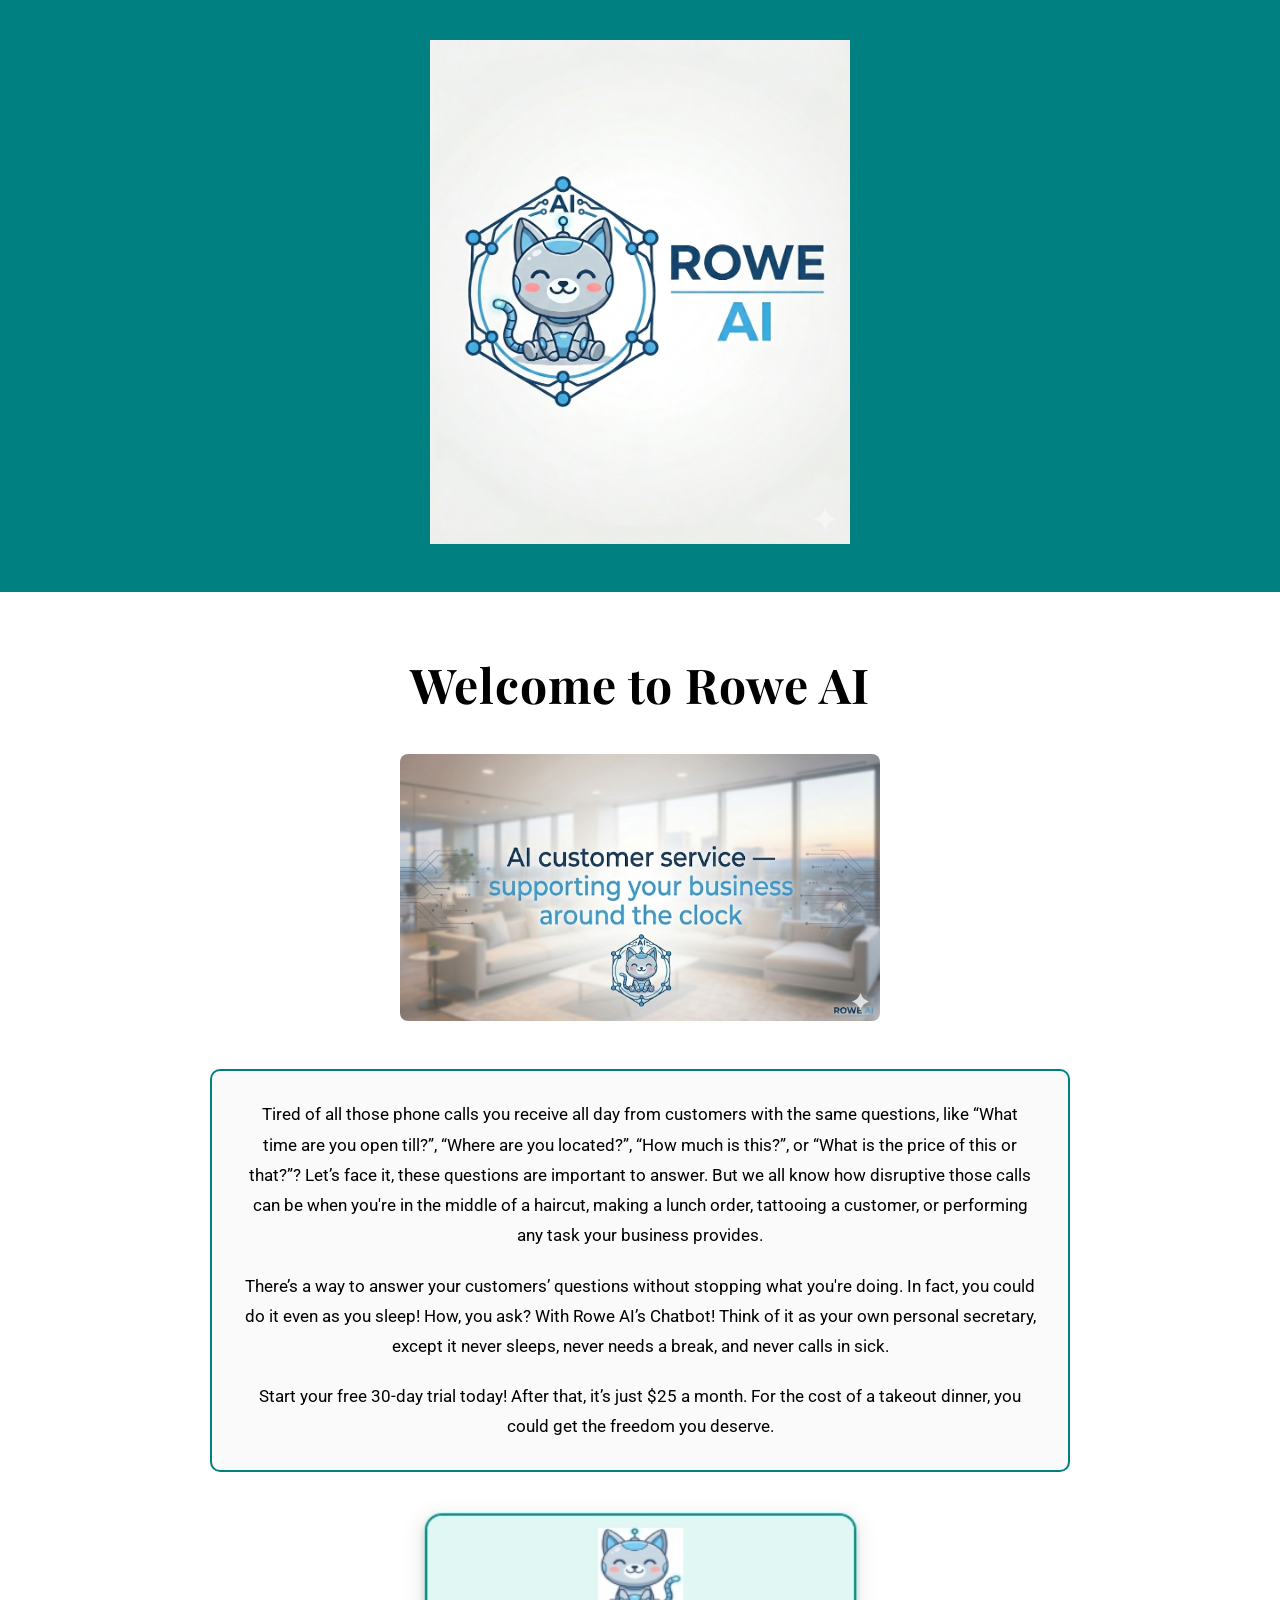
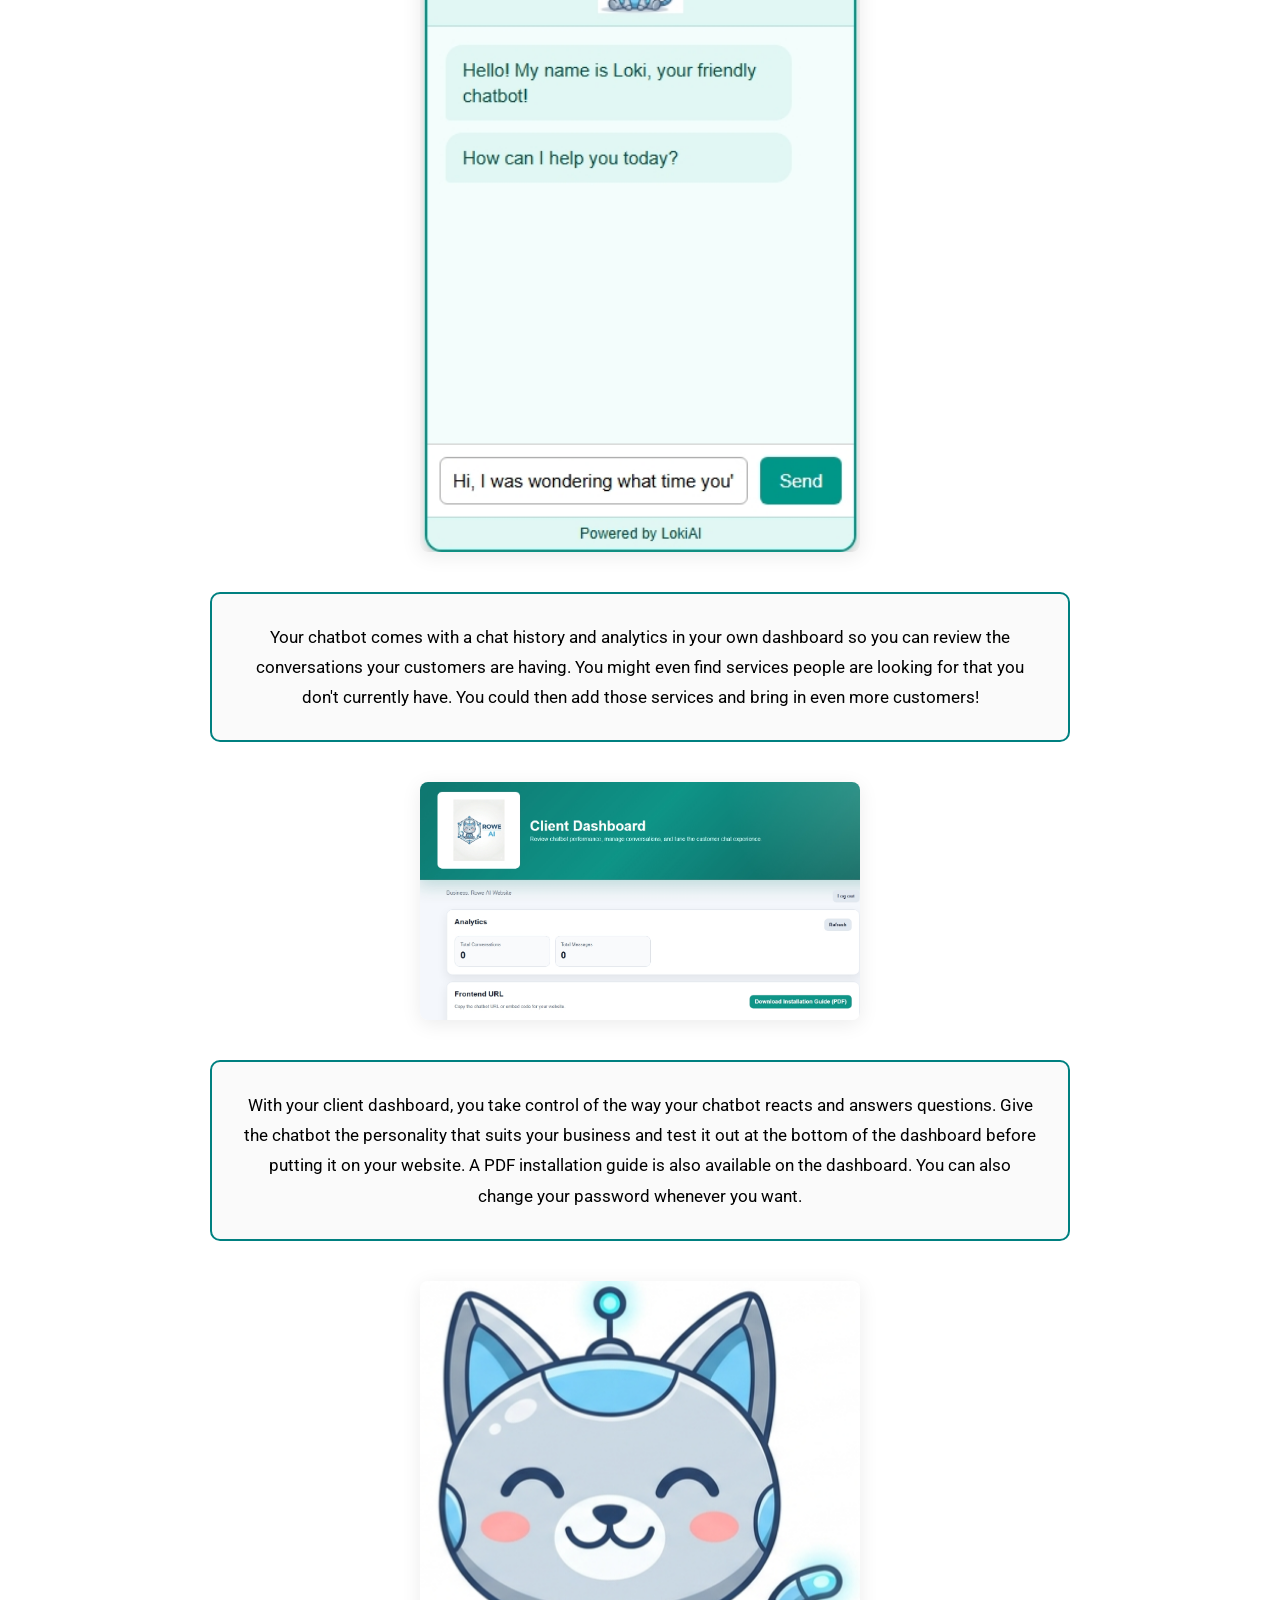
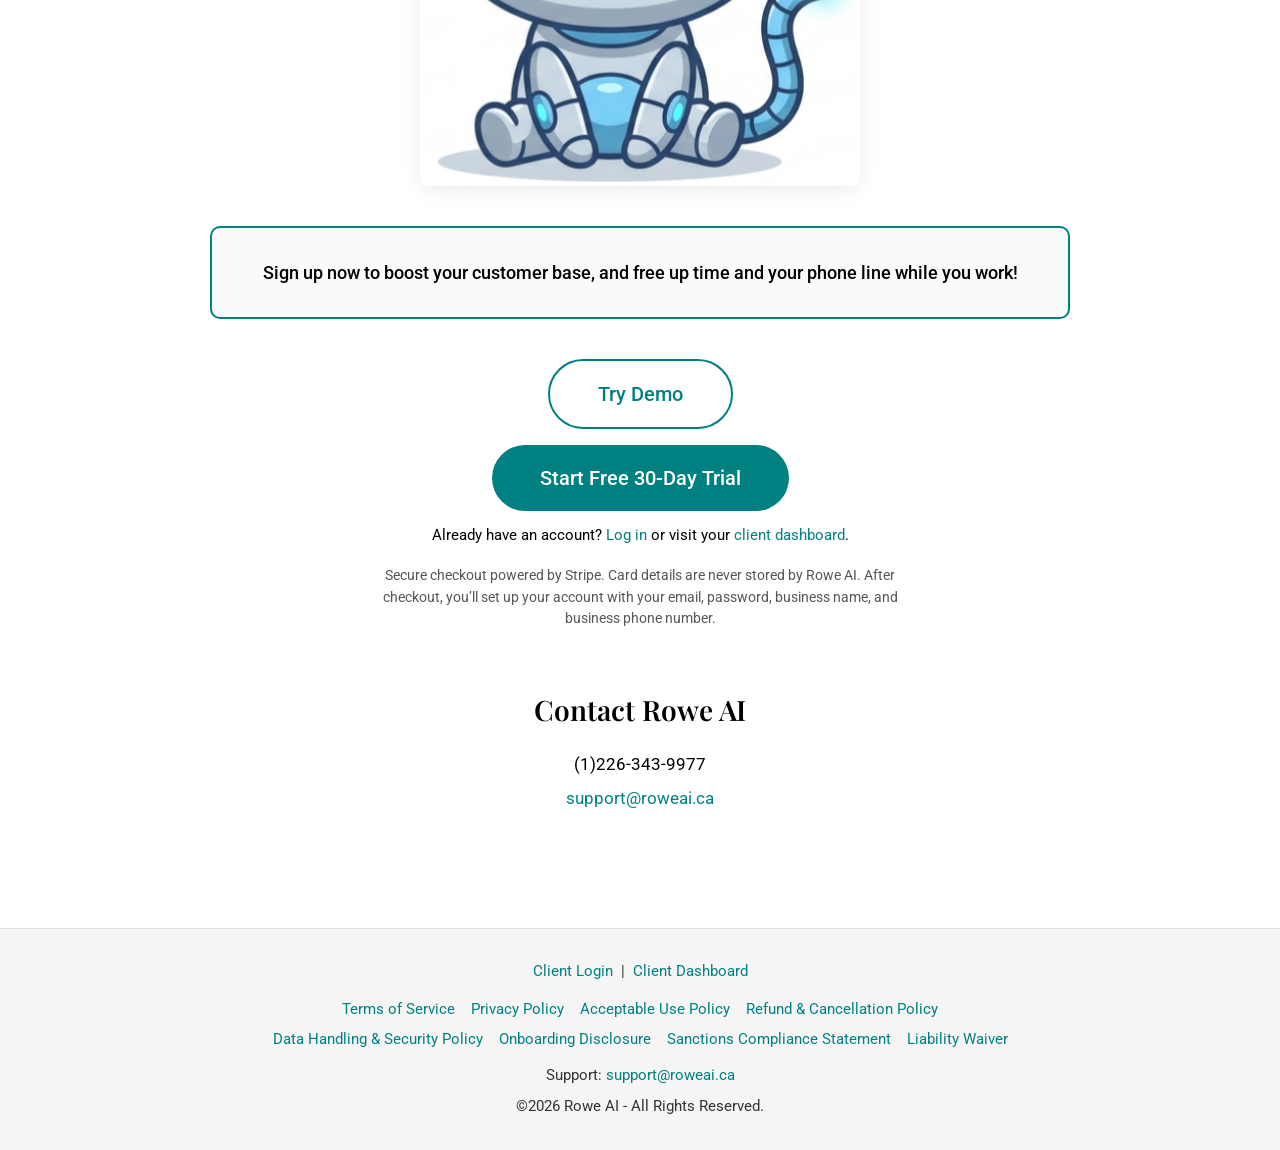
==== index.html @ 7bc89568 "Link all legal policy PDFs in the site footer. Replace stub HTML terms pages with full PDF documents" ====
<!DOCTYPE html>
<html lang="en">
<head>
  <meta charset="UTF-8" />
  <meta name="viewport" content="width=device-width, initial-scale=1.0" />
  <meta http-equiv="Cache-Control" content="no-cache, no-store, must-revalidate" />
  <meta http-equiv="Pragma" content="no-cache" />
  <meta http-equiv="Expires" content="0" />
  <title>Rowe AI – Smart Chatbots for Small Business</title>
  <meta name="description" content="Rowe AI chatbots answer your customers' questions 24/7 so you can focus on your business. Start your free 30-day trial today." />
  <link rel="preconnect" href="https://fonts.googleapis.com" />
  <link rel="preconnect" href="https://fonts.gstatic.com" crossorigin />
  <link href="https://fonts.googleapis.com/css2?family=Playfair+Display:wght@400;600;700&family=Roboto:wght@300;400;500&display=swap" rel="stylesheet" />
  <style>
    *,
    *::before,
    *::after {
      box-sizing: border-box;
    }

    body {
      margin: 0;
      background: #ffffff;
      color: #000000;
      font-family: "Playfair Display", "Roboto", Georgia, serif;
      line-height: 1.7;
      text-align: center;
      overflow-x: hidden;
    }

    /* Center and constrain content */
    .container {
      max-width: 900px;
      margin: 0 auto;
      padding: 20px;
    }

    img {
      max-width: 100%;
      height: auto;
      display: block;
      margin: 0 auto;
    }

    .site-header {
      background: #008080;
      padding: 2.5rem 1.5rem 3rem;
      text-align: center;
      width: 100%;
    }

    .site-header img {
      max-width: min(420px, 85vw);
      margin: 0 auto;
    }

    main {
      padding: 2rem 0 3rem;
    }

    .hero {
      text-align: center;
      margin-bottom: 3rem;
    }

    .hero h1 {
      font-size: clamp(2rem, 5vw, 3rem);
      font-weight: 700;
      margin: 0 0 1.75rem;
      letter-spacing: 0.02em;
    }

    .hero-slogan {
      width: 100%;
      max-width: 520px;
      margin: 0 auto;
      border-radius: 8px;
    }

    .text-box {
      border: 2px solid #008080;
      border-radius: 10px;
      padding: 1.75rem 2rem;
      margin: 2.5rem auto;
      background: #fafafa;
      font-family: "Roboto", sans-serif;
      font-size: 1.05rem;
      font-weight: 400;
      line-height: 1.8;
      width: 100%;
      max-width: 100%;
      text-align: center;
    }

    .text-box p {
      margin: 0 0 1.25rem;
    }

    .text-box p:last-child {
      margin-bottom: 0;
    }

    .section-image {
      width: 100%;
      max-width: 480px;
      margin: 2.5rem auto;
      border-radius: 8px;
      box-shadow: 0 4px 20px rgba(0, 0, 0, 0.08);
    }

    .cta-box {
      text-align: center;
      font-size: 1.15rem;
      font-weight: 500;
    }

    .register-wrap {
      text-align: center;
      margin: 2.5rem 0 0.75rem;
      display: flex;
      flex-direction: column;
      align-items: center;
      gap: 1rem;
    }

    .demo-btn {
      display: inline-block;
      background: #ffffff;
      color: #008080;
      font-family: "Roboto", sans-serif;
      font-size: 1.25rem;
      font-weight: 500;
      text-decoration: none;
      padding: 1rem 3rem;
      border-radius: 999px;
      border: 2px solid #008080;
      transition: background 0.2s ease, color 0.2s ease, transform 0.15s ease;
      max-width: 100%;
    }

    .demo-btn:hover,
    .demo-btn:focus {
      background: #008080;
      color: #ffffff;
      transform: translateY(-2px);
    }

    .cta-note {
      max-width: 520px;
      margin: 0 auto 3.5rem;
      font-family: "Roboto", sans-serif;
      font-size: 0.9rem;
      color: #555555;
      line-height: 1.5;
    }

    .register-btn {
      display: inline-block;
      background: #008080;
      color: #ffffff;
      font-family: "Roboto", sans-serif;
      font-size: 1.25rem;
      font-weight: 500;
      text-decoration: none;
      padding: 1rem 3rem;
      border-radius: 999px;
      transition: background 0.2s ease, transform 0.15s ease;
      max-width: 100%;
    }

    .register-btn:hover,
    .register-btn:focus {
      background: #006666;
      transform: translateY(-2px);
    }

    .contact {
      text-align: center;
      margin-bottom: 3rem;
      font-family: "Roboto", sans-serif;
    }

    .contact h2 {
      font-family: "Playfair Display", serif;
      font-size: 1.75rem;
      margin: 0 0 1rem;
      font-weight: 600;
    }

    .contact p {
      margin: 0.35rem 0;
      font-size: 1.05rem;
    }

    .contact a {
      color: #008080;
      text-decoration: none;
    }

    .contact a:hover,
    .contact a:focus {
      text-decoration: underline;
    }

    .site-footer {
      text-align: center;
      padding: 1.5rem;
      background: #f5f5f5;
      border-top: 1px solid #e0e0e0;
      font-family: "Roboto", sans-serif;
      font-size: 0.95rem;
      color: #333333;
    }

    .site-footer p {
      margin: 0.35rem 0;
    }

    .site-footer a {
      color: #008080;
      text-decoration: none;
    }

    .site-footer a:hover,
    .site-footer a:focus {
      text-decoration: underline;
    }

    .legal-links {
      display: flex;
      flex-wrap: wrap;
      gap: 0.35rem 1rem;
      justify-content: center;
      line-height: 1.6;
      margin: 0.75rem auto;
      max-width: 820px;
    }

    .login-note {
      font-family: "Roboto", sans-serif;
      font-size: 0.95rem;
      margin: 0 auto 1rem;
      max-width: 520px;
    }

    .login-note a {
      color: #008080;
      text-decoration: none;
    }

    .login-note a:hover,
    .login-note a:focus {
      text-decoration: underline;
    }

    /* Chat widget: small bubble, panel must not cover whole screen on mobile */
    #chat-bubble {
      position: fixed !important;
      bottom: 16px !important;
      right: 16px !important;
      z-index: 999998 !important;
    }

    #rowe-ai-chat-widget,
    #loki-widget {
      position: fixed !important;
      bottom: 84px !important;
      right: 16px !important;
      left: auto !important;
      top: auto !important;
      width: min(340px, calc(100vw - 32px)) !important;
      height: min(460px, calc(100vh - 120px)) !important;
      max-height: 70vh !important;
      z-index: 999999 !important;
    }

    /* Desktop / laptop: keep images comfortably sized */
    @media (min-width: 601px) {
      .hero-slogan {
        max-width: 480px;
      }

      .section-image {
        max-width: 440px;
      }
    }

    /* Mobile adjustments */
    @media (max-width: 600px) {
      .container {
        padding: 10px;
      }

      body {
        padding: 10px;
      }

      main {
        padding: 1.5rem 0 2rem;
      }

      .site-header {
        padding: 2rem 1rem 2.5rem;
      }

      .hero-slogan {
        max-width: 92vw;
      }

      .section-image {
        max-width: 100%;
        margin: 1.75rem auto;
      }

      .register-btn,
      .demo-btn {
        font-size: 1.1rem;
        padding: 0.9rem 2rem;
        width: 100%;
        max-width: 320px;
      }

      .contact h2 {
        font-size: 1.5rem;
      }

      #rowe-ai-chat-widget,
      #loki-widget {
        width: calc(100vw - 32px) !important;
        height: min(400px, 58vh) !important;
        max-height: 58vh !important;
        right: 16px !important;
        left: 16px !important;
      }

      .text-box {
        padding: 1.25rem 1rem;
        margin: 1.75rem auto;
        font-size: 1rem;
      }

      .hero {
        margin-bottom: 2rem;
      }
    }
  </style>
</head>
<body>
  <header class="site-header">
    <img src="photos for website/rowe-ai-logo.png" alt="Rowe AI logo" />
  </header>

  <div class="container">
    <main>
      <section class="hero">
        <h1>Welcome to Rowe AI</h1>
        <img
          class="hero-slogan"
          src="photos for website/new-slogan.png"
          alt="Rowe AI slogan"
        />
      </section>

      <div class="text-box">
        <p>Tired of all those phone calls you receive all day from customers with the same questions, like &ldquo;What time are you open till?&rdquo;, &ldquo;Where are you located?&rdquo;, &ldquo;How much is this?&rdquo;, or &ldquo;What is the price of this or that?&rdquo;? Let&rsquo;s face it, these questions are important to answer. But we all know how disruptive those calls can be when you're in the middle of a haircut, making a lunch order, tattooing a customer, or performing any task your business provides.</p>
        <p>There&rsquo;s a way to answer your customers&rsquo; questions without stopping what you're doing. In fact, you could do it even as you sleep! How, you ask? With Rowe AI&rsquo;s Chatbot! Think of it as your own personal secretary, except it never sleeps, never needs a break, and never calls in sick.</p>
        <p>Start your free 30-day trial today! After that, it&rsquo;s just $25 a month. For the cost of a takeout dinner, you could get the freedom you deserve.</p>
      </div>

      <img
        class="section-image"
        src="photos for website/chat-widget.jpeg"
        alt="Rowe AI chat widget preview"
      />

      <div class="text-box">
        <p>Your chatbot comes with a chat history and analytics in your own dashboard so you can review the conversations your customers are having. You might even find services people are looking for that you don't currently have. You could then add those services and bring in even more customers!</p>
      </div>

      <img
        class="section-image"
        src="photos for website/client-dashboard.jpeg"
        alt="Rowe AI client dashboard preview"
      />

      <div class="text-box">
        <p>With your client dashboard, you take control of the way your chatbot reacts and answers questions. Give the chatbot the personality that suits your business and test it out at the bottom of the dashboard before putting it on your website. A PDF installation guide is also available on the dashboard. You can also change your password whenever you want.</p>
      </div>

      <img
        class="section-image"
        src="photos for website/loki-image.png"
        alt="Loki chatbot character"
      />

      <div class="text-box cta-box">
        <p>Sign up now to boost your customer base, and free up time and your phone line while you work!</p>
      </div>

      <div class="register-wrap">
        <a class="demo-btn" href="/instant-demo/">Try Demo</a>
        <a class="register-btn" href="https://ai-platform-frontend-uaaa.onrender.com/billing.html">Start Free 30-Day Trial</a>
      </div>
      <p class="login-note">
        Already have an account?
        <a href="https://ai-platform-frontend-uaaa.onrender.com/login.html">Log in</a>
        or visit your
        <a href="https://ai-platform-frontend-uaaa.onrender.com/client-dashboard.html">client dashboard</a>.
      </p>
      <p class="cta-note">
        Secure checkout powered by Stripe. Card details are never stored by Rowe AI.
        After checkout, you&rsquo;ll set up your account with your email, password, business name, and business phone number.
      </p>

      <section class="contact">
        <h2>Contact Rowe AI</h2>
        <p>(1)226-343-9977</p>
        <p><a href="mailto:support@roweai.ca">support@roweai.ca</a></p>
      </section>
    </main>
  </div>

  <footer class="site-footer">
    <p>
      <a href="https://ai-platform-frontend-uaaa.onrender.com/login.html">Client Login</a>
      &nbsp;|&nbsp;
      <a href="https://ai-platform-frontend-uaaa.onrender.com/client-dashboard.html">Client Dashboard</a>
    </p>
    <nav class="legal-links" aria-label="Legal policies">
      <a href="terms%20and%20policies/Rowe%20AI%20%E2%80%94%20Terms%20of%20Service.pdf" target="_blank" rel="noopener">Terms of Service</a>
      <a href="terms%20and%20policies/Rowe%20AI%20%E2%80%94%20Privacy%20Policy.pdf" target="_blank" rel="noopener">Privacy Policy</a>
      <a href="terms%20and%20policies/Rowe%20AI%20%E2%80%94%20Acceptable%20Use%20Policy%20(AUP).pdf" target="_blank" rel="noopener">Acceptable Use Policy</a>
      <a href="terms%20and%20policies/Rowe%20AI%20%E2%80%94%20Refund%20%26%20Cancellation%20Policy.pdf" target="_blank" rel="noopener">Refund &amp; Cancellation Policy</a>
      <a href="terms%20and%20policies/Rowe%20AI%20%E2%80%94%20Data%20Handling%20%26%20Security%20Policy.pdf" target="_blank" rel="noopener">Data Handling &amp; Security Policy</a>
      <a href="terms%20and%20policies/Rowe%20AI%20%E2%80%94%20Onboarding%20Disclosure.pdf" target="_blank" rel="noopener">Onboarding Disclosure</a>
      <a href="terms%20and%20policies/Rowe%20AI%20%E2%80%94%20Sanctions%20Compliance%20Statement.pdf" target="_blank" rel="noopener">Sanctions Compliance Statement</a>
      <a href="terms%20and%20policies/Rowe%20AI%20%E2%80%94%20Liability%20Waiver%20%26%20Limitation%20of%20Liability%20Notice.pdf" target="_blank" rel="noopener">Liability Waiver</a>
    </nav>
    <p>
      Support: <a href="mailto:support@roweai.ca">support@roweai.ca</a>
    </p>
    <p>&copy;2026 Rowe AI - All Rights Reserved.</p>
  </footer>
<script>
  window.addEventListener("load", function () {
    var script = document.createElement("script");
    script.src = "https://ai-platform-frontend-uaaa.onrender.com/widget.js?v=20260625";
    script.setAttribute("data-business", "rowe_ai_website");
    document.body.appendChild(script);

    var checks = 0;
    var timer = setInterval(function () {
      checks += 1;
      var iframe = document.getElementById("rowe-ai-chat-widget");
      if (iframe) {
        if (!iframe.dataset.roweReady) {
          iframe.dataset.roweReady = "1";
          iframe.style.display = "none";
        }
        clearInterval(timer);
      }
      if (checks > 40) {
        clearInterval(timer);
      }
    }, 100);
  });
</script>
</body>
</html>
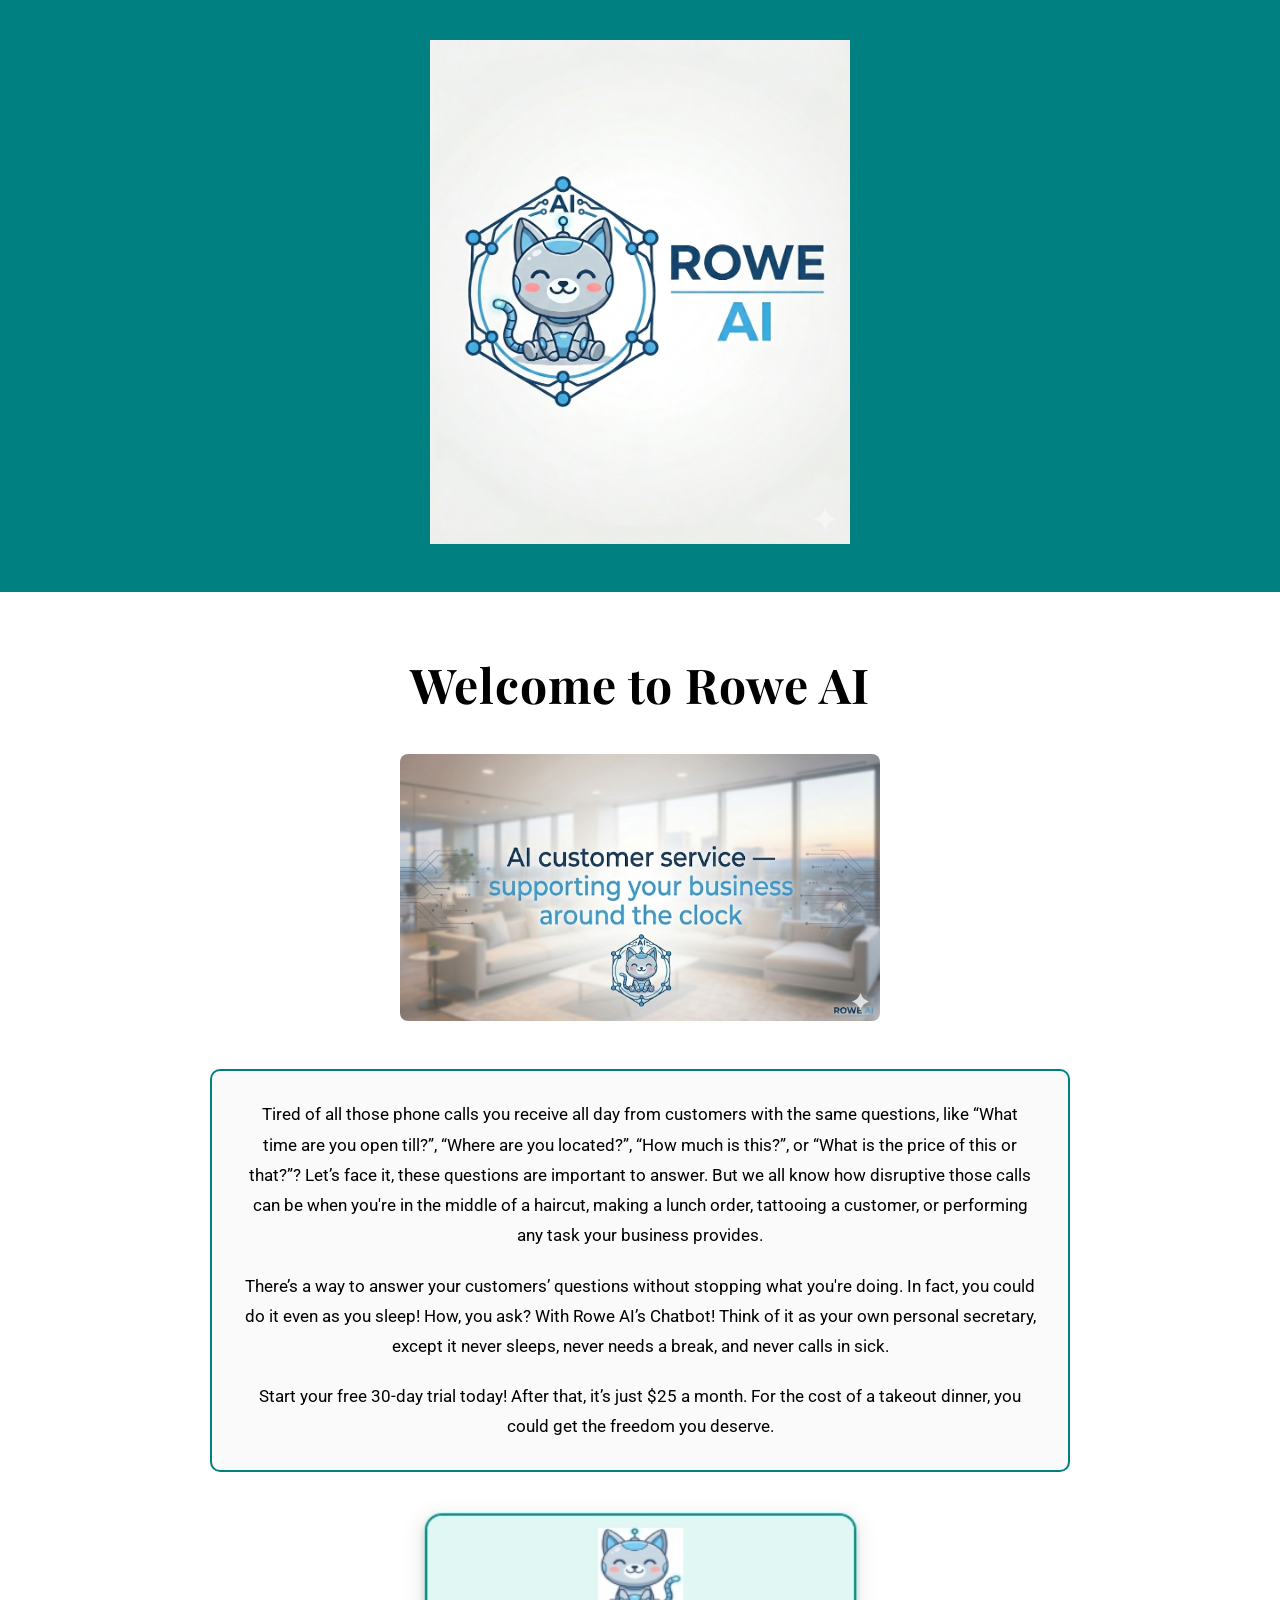
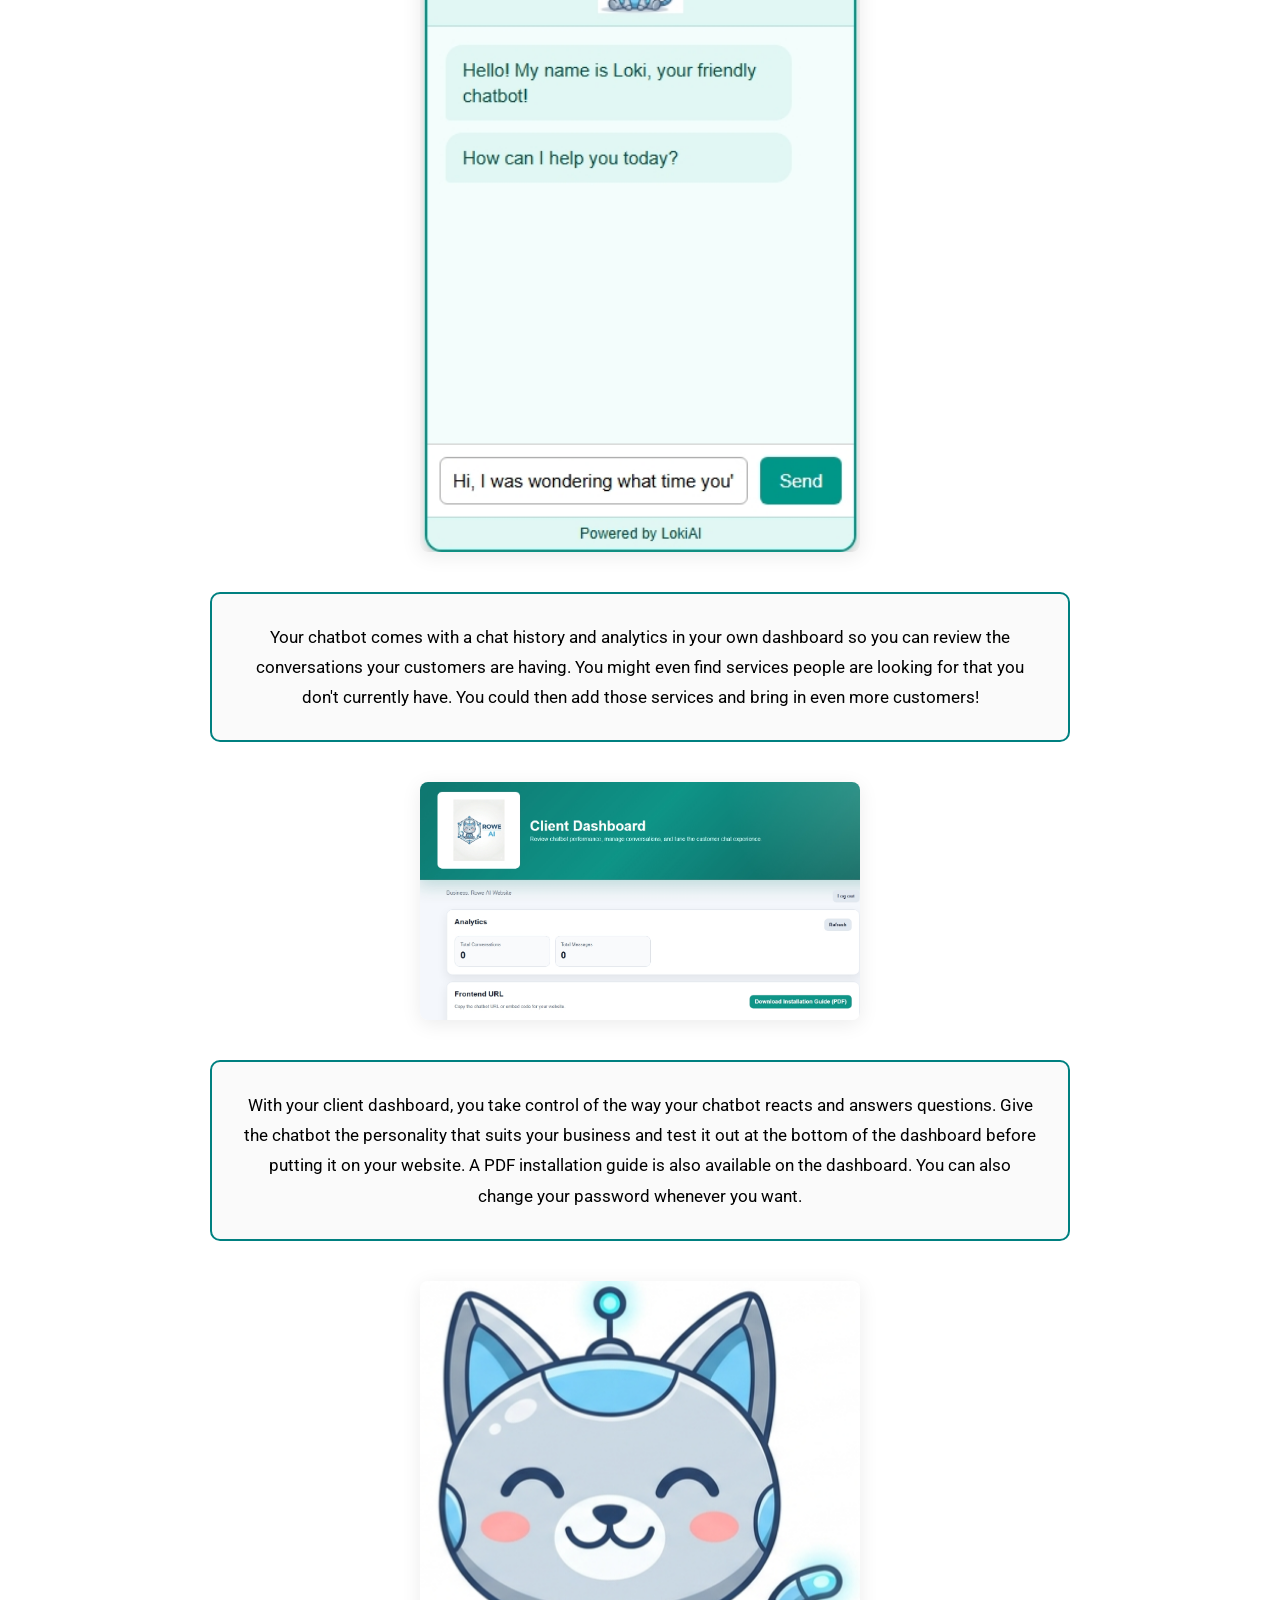
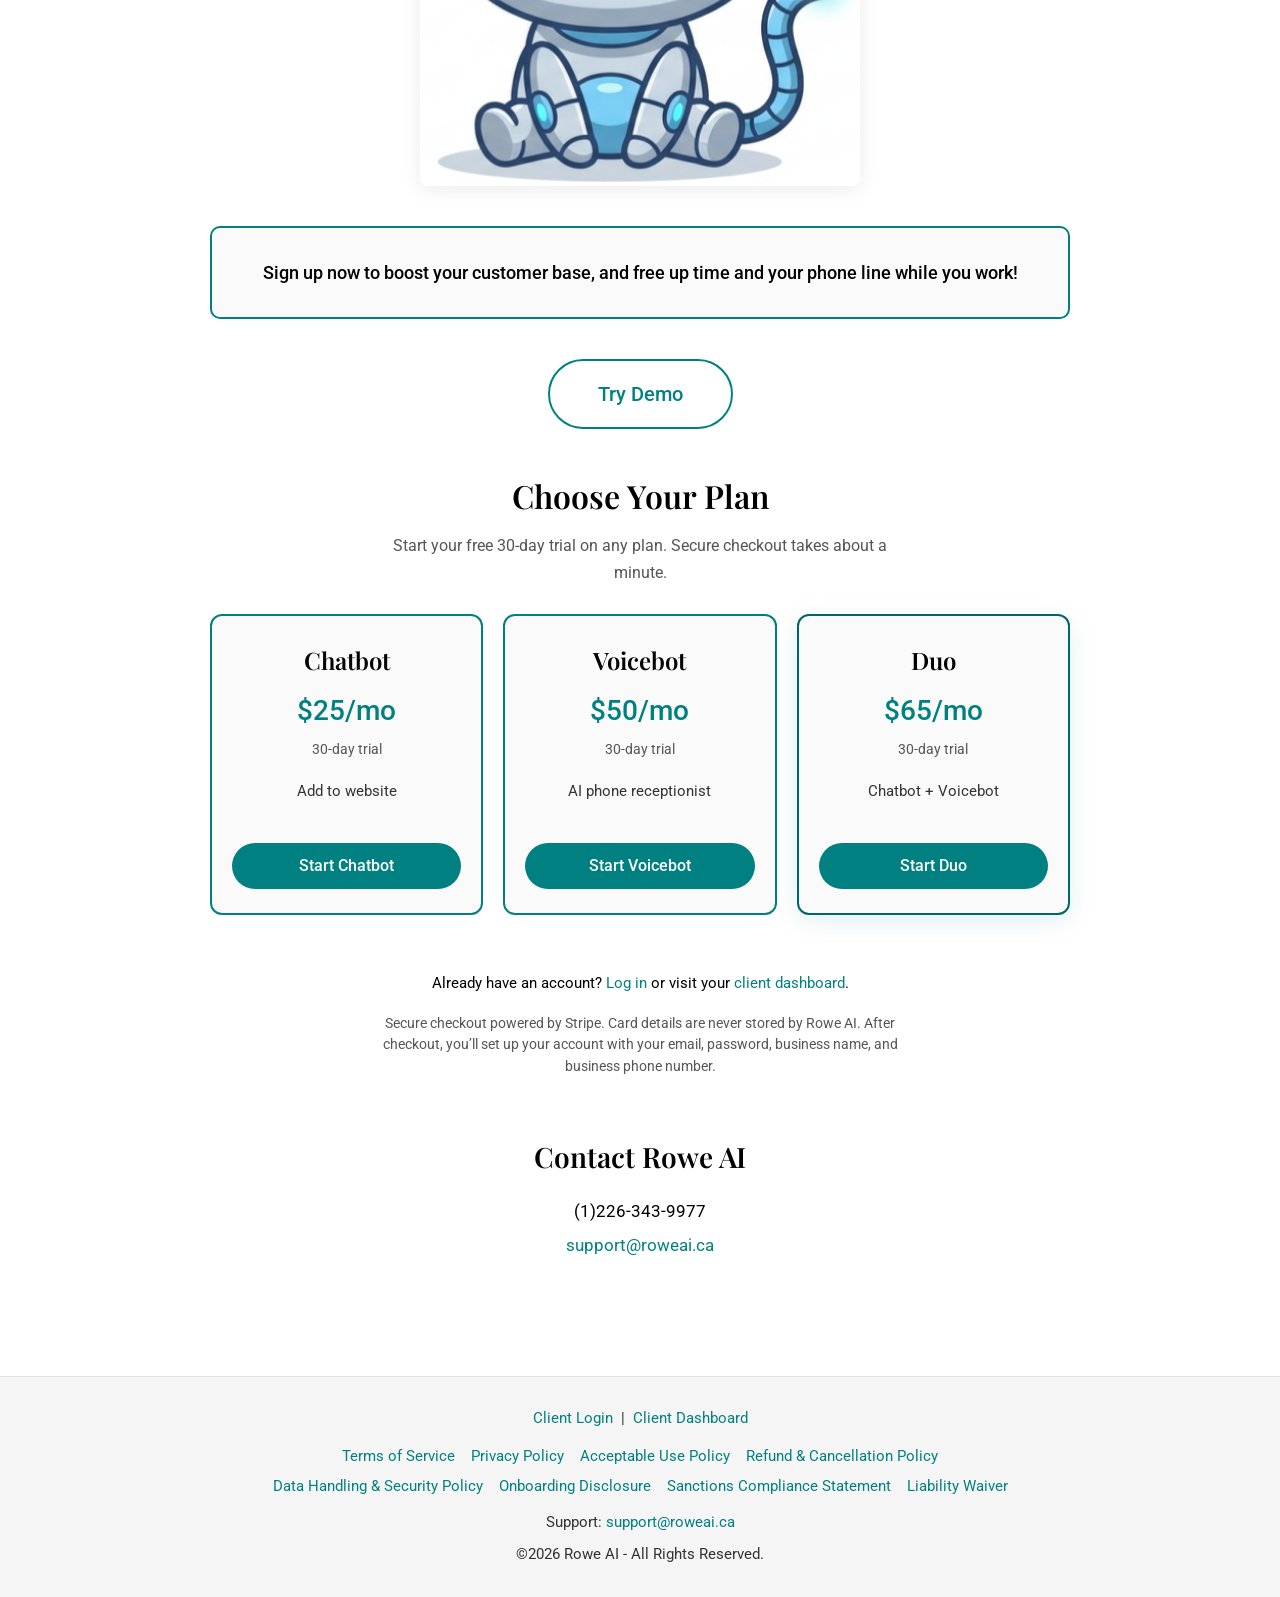
==== commit 6111eaed: "Add three-plan selector (Chatbot, Voicebot, Duo) with Stripe checkout. Replace single trial button w" ====
--- a/index.html
+++ b/index.html
@@ -123,6 +123,121 @@
       gap: 1rem;
     }
 
+    .plan-section {
+      margin: 2.5rem auto 1rem;
+      max-width: 960px;
+      width: 100%;
+    }
+
+    .plan-section h2 {
+      font-family: "Playfair Display", serif;
+      font-size: clamp(1.5rem, 4vw, 2rem);
+      font-weight: 600;
+      margin: 0 0 0.5rem;
+    }
+
+    .plan-section .plan-intro {
+      font-family: "Roboto", sans-serif;
+      font-size: 1rem;
+      color: #555555;
+      margin: 0 auto 1.75rem;
+      max-width: 520px;
+    }
+
+    .plan-grid {
+      display: grid;
+      grid-template-columns: repeat(3, 1fr);
+      gap: 1.25rem;
+      text-align: left;
+    }
+
+    .plan-card {
+      display: flex;
+      flex-direction: column;
+      border: 2px solid #008080;
+      border-radius: 12px;
+      padding: 1.5rem 1.25rem;
+      background: #fafafa;
+      font-family: "Roboto", sans-serif;
+    }
+
+    .plan-card--featured {
+      border-color: #006666;
+      box-shadow: 0 6px 24px rgba(0, 128, 128, 0.12);
+    }
+
+    .plan-card h3 {
+      font-family: "Playfair Display", serif;
+      font-size: 1.5rem;
+      font-weight: 600;
+      margin: 0 0 0.35rem;
+      text-align: center;
+      color: #000000;
+    }
+
+    .plan-price {
+      font-size: 1.75rem;
+      font-weight: 500;
+      color: #008080;
+      margin: 0 0 0.25rem;
+      text-align: center;
+    }
+
+    .plan-trial {
+      font-size: 0.9rem;
+      color: #555555;
+      margin: 0 0 1rem;
+      text-align: center;
+    }
+
+    .plan-tagline {
+      font-size: 0.95rem;
+      color: #333333;
+      margin: 0 0 1.25rem;
+      text-align: center;
+      min-height: 2.75rem;
+    }
+
+    .plan-card button {
+      margin-top: auto;
+      width: 100%;
+      border: none;
+      border-radius: 999px;
+      background: #008080;
+      color: #ffffff;
+      font-family: "Roboto", sans-serif;
+      font-size: 1rem;
+      font-weight: 500;
+      padding: 0.85rem 1rem;
+      cursor: pointer;
+      transition: background 0.2s ease, transform 0.15s ease;
+    }
+
+    .plan-card button:hover,
+    .plan-card button:focus {
+      background: #006666;
+      transform: translateY(-1px);
+    }
+
+    .plan-card button:disabled {
+      opacity: 0.65;
+      cursor: wait;
+      transform: none;
+    }
+
+    .plan-checkout-status {
+      font-family: "Roboto", sans-serif;
+      font-size: 0.95rem;
+      color: #555555;
+      min-height: 1.5rem;
+      margin: 1rem auto 0;
+      max-width: 520px;
+    }
+
+    .plan-checkout-status.is-error {
+      color: #b42318;
+    }
+
     .demo-btn {
       display: inline-block;
       background: #ffffff;
@@ -320,6 +435,17 @@
         max-width: 320px;
       }
 
+      .plan-grid {
+        grid-template-columns: 1fr;
+        max-width: 360px;
+        margin: 0 auto;
+      }
+
+      .plan-card button {
+        font-size: 1.05rem;
+        padding: 0.95rem 1rem;
+      }
+
       .contact h2 {
         font-size: 1.5rem;
       }
@@ -399,8 +525,36 @@
 
       <div class="register-wrap">
         <a class="demo-btn" href="/instant-demo/">Try Demo</a>
-        <a class="register-btn" href="https://ai-platform-frontend-uaaa.onrender.com/billing.html">Start Free 30-Day Trial</a>
       </div>
+
+      <section class="plan-section" aria-labelledby="plan-heading">
+        <h2 id="plan-heading">Choose Your Plan</h2>
+        <p class="plan-intro">Start your free 30-day trial on any plan. Secure checkout takes about a minute.</p>
+        <div class="plan-grid">
+          <article class="plan-card">
+            <h3>Chatbot</h3>
+            <p class="plan-price">$25/mo</p>
+            <p class="plan-trial">30-day trial</p>
+            <p class="plan-tagline">Add to website</p>
+            <button type="button" data-plan="chatbot">Start Chatbot</button>
+          </article>
+          <article class="plan-card">
+            <h3>Voicebot</h3>
+            <p class="plan-price">$50/mo</p>
+            <p class="plan-trial">30-day trial</p>
+            <p class="plan-tagline">AI phone receptionist</p>
+            <button type="button" data-plan="voicebot">Start Voicebot</button>
+          </article>
+          <article class="plan-card plan-card--featured">
+            <h3>Duo</h3>
+            <p class="plan-price">$65/mo</p>
+            <p class="plan-trial">30-day trial</p>
+            <p class="plan-tagline">Chatbot + Voicebot</p>
+            <button type="button" data-plan="duo">Start Duo</button>
+          </article>
+        </div>
+        <p class="plan-checkout-status" id="plan-checkout-status" role="status" aria-live="polite"></p>
+      </section>
       <p class="login-note">
         Already have an account?
         <a href="https://ai-platform-frontend-uaaa.onrender.com/login.html">Log in</a>
@@ -427,20 +581,85 @@
       <a href="https://ai-platform-frontend-uaaa.onrender.com/client-dashboard.html">Client Dashboard</a>
     </p>
     <nav class="legal-links" aria-label="Legal policies">
-      <a href="terms%20and%20policies/Rowe%20AI%20%E2%80%94%20Terms%20of%20Service.pdf" target="_blank" rel="noopener">Terms of Service</a>
-      <a href="terms%20and%20policies/Rowe%20AI%20%E2%80%94%20Privacy%20Policy.pdf" target="_blank" rel="noopener">Privacy Policy</a>
-      <a href="terms%20and%20policies/Rowe%20AI%20%E2%80%94%20Acceptable%20Use%20Policy%20(AUP).pdf" target="_blank" rel="noopener">Acceptable Use Policy</a>
-      <a href="terms%20and%20policies/Rowe%20AI%20%E2%80%94%20Refund%20%26%20Cancellation%20Policy.pdf" target="_blank" rel="noopener">Refund &amp; Cancellation Policy</a>
-      <a href="terms%20and%20policies/Rowe%20AI%20%E2%80%94%20Data%20Handling%20%26%20Security%20Policy.pdf" target="_blank" rel="noopener">Data Handling &amp; Security Policy</a>
-      <a href="terms%20and%20policies/Rowe%20AI%20%E2%80%94%20Onboarding%20Disclosure.pdf" target="_blank" rel="noopener">Onboarding Disclosure</a>
-      <a href="terms%20and%20policies/Rowe%20AI%20%E2%80%94%20Sanctions%20Compliance%20Statement.pdf" target="_blank" rel="noopener">Sanctions Compliance Statement</a>
-      <a href="terms%20and%20policies/Rowe%20AI%20%E2%80%94%20Liability%20Waiver%20%26%20Limitation%20of%20Liability%20Notice.pdf" target="_blank" rel="noopener">Liability Waiver</a>
+      <a href="/legal/terms-of-service.pdf" target="_blank" rel="noopener">Terms of Service</a>
+      <a href="/legal/privacy-policy.pdf" target="_blank" rel="noopener">Privacy Policy</a>
+      <a href="/legal/acceptable-use-policy.pdf" target="_blank" rel="noopener">Acceptable Use Policy</a>
+      <a href="/legal/refund-cancellation-policy.pdf" target="_blank" rel="noopener">Refund &amp; Cancellation Policy</a>
+      <a href="/legal/data-handling-security-policy.pdf" target="_blank" rel="noopener">Data Handling &amp; Security Policy</a>
+      <a href="/legal/onboarding-disclosure.pdf" target="_blank" rel="noopener">Onboarding Disclosure</a>
+      <a href="/legal/sanctions-compliance-statement.pdf" target="_blank" rel="noopener">Sanctions Compliance Statement</a>
+      <a href="/legal/liability-waiver.pdf" target="_blank" rel="noopener">Liability Waiver</a>
     </nav>
     <p>
       Support: <a href="mailto:support@roweai.ca">support@roweai.ca</a>
     </p>
     <p>&copy;2026 Rowe AI - All Rights Reserved.</p>
   </footer>
+<script src="https://ai-platform-frontend-uaaa.onrender.com/js/device-fingerprint.js"></script>
+<script>
+  (function () {
+    var API_URL = "https://ai-platform-backend-ulqs.onrender.com";
+    var statusEl = document.getElementById("plan-checkout-status");
+    var planButtons = document.querySelectorAll(".plan-card button[data-plan]");
+
+    var urlParams = new URLSearchParams(window.location.search);
+    var referralFromUrl = urlParams.get("ref");
+    if (referralFromUrl) {
+      sessionStorage.setItem("rowe_referral_code", referralFromUrl.trim());
+    }
+
+    function setStatus(message, isError) {
+      if (!statusEl) return;
+      statusEl.textContent = message || "";
+      statusEl.classList.toggle("is-error", !!isError);
+    }
+
+    function setButtonsDisabled(disabled) {
+      planButtons.forEach(function (btn) {
+        btn.disabled = disabled;
+      });
+    }
+
+    async function startCheckout(planType) {
+      setStatus("Redirecting to secure checkout...");
+      setButtonsDisabled(true);
+
+      try {
+        var referralCode =
+          sessionStorage.getItem("rowe_referral_code") || referralFromUrl || null;
+        var deviceFingerprint = await RoweDeviceFingerprint.getDeviceFingerprint();
+        var response = await fetch(API_URL + "/create-checkout-session", {
+          method: "POST",
+          headers: { "Content-Type": "application/json" },
+          body: JSON.stringify({
+            referral_code: referralCode,
+            device_fingerprint: deviceFingerprint,
+            plan_type: planType,
+          }),
+        });
+        var data = await response.json();
+        if (!response.ok) {
+          throw new Error(data.detail || "Unable to start checkout.");
+        }
+        if (data.url) {
+          window.location.href = data.url;
+          return;
+        }
+        throw new Error("No checkout URL returned.");
+      } catch (err) {
+        console.error("Checkout error:", err);
+        setStatus(err.message || "Unable to start checkout. Please try again.", true);
+        setButtonsDisabled(false);
+      }
+    }
+
+    planButtons.forEach(function (btn) {
+      btn.addEventListener("click", function () {
+        startCheckout(btn.getAttribute("data-plan"));
+      });
+    });
+  })();
+</script>
 <script>
   window.addEventListener("load", function () {
     var script = document.createElement("script");
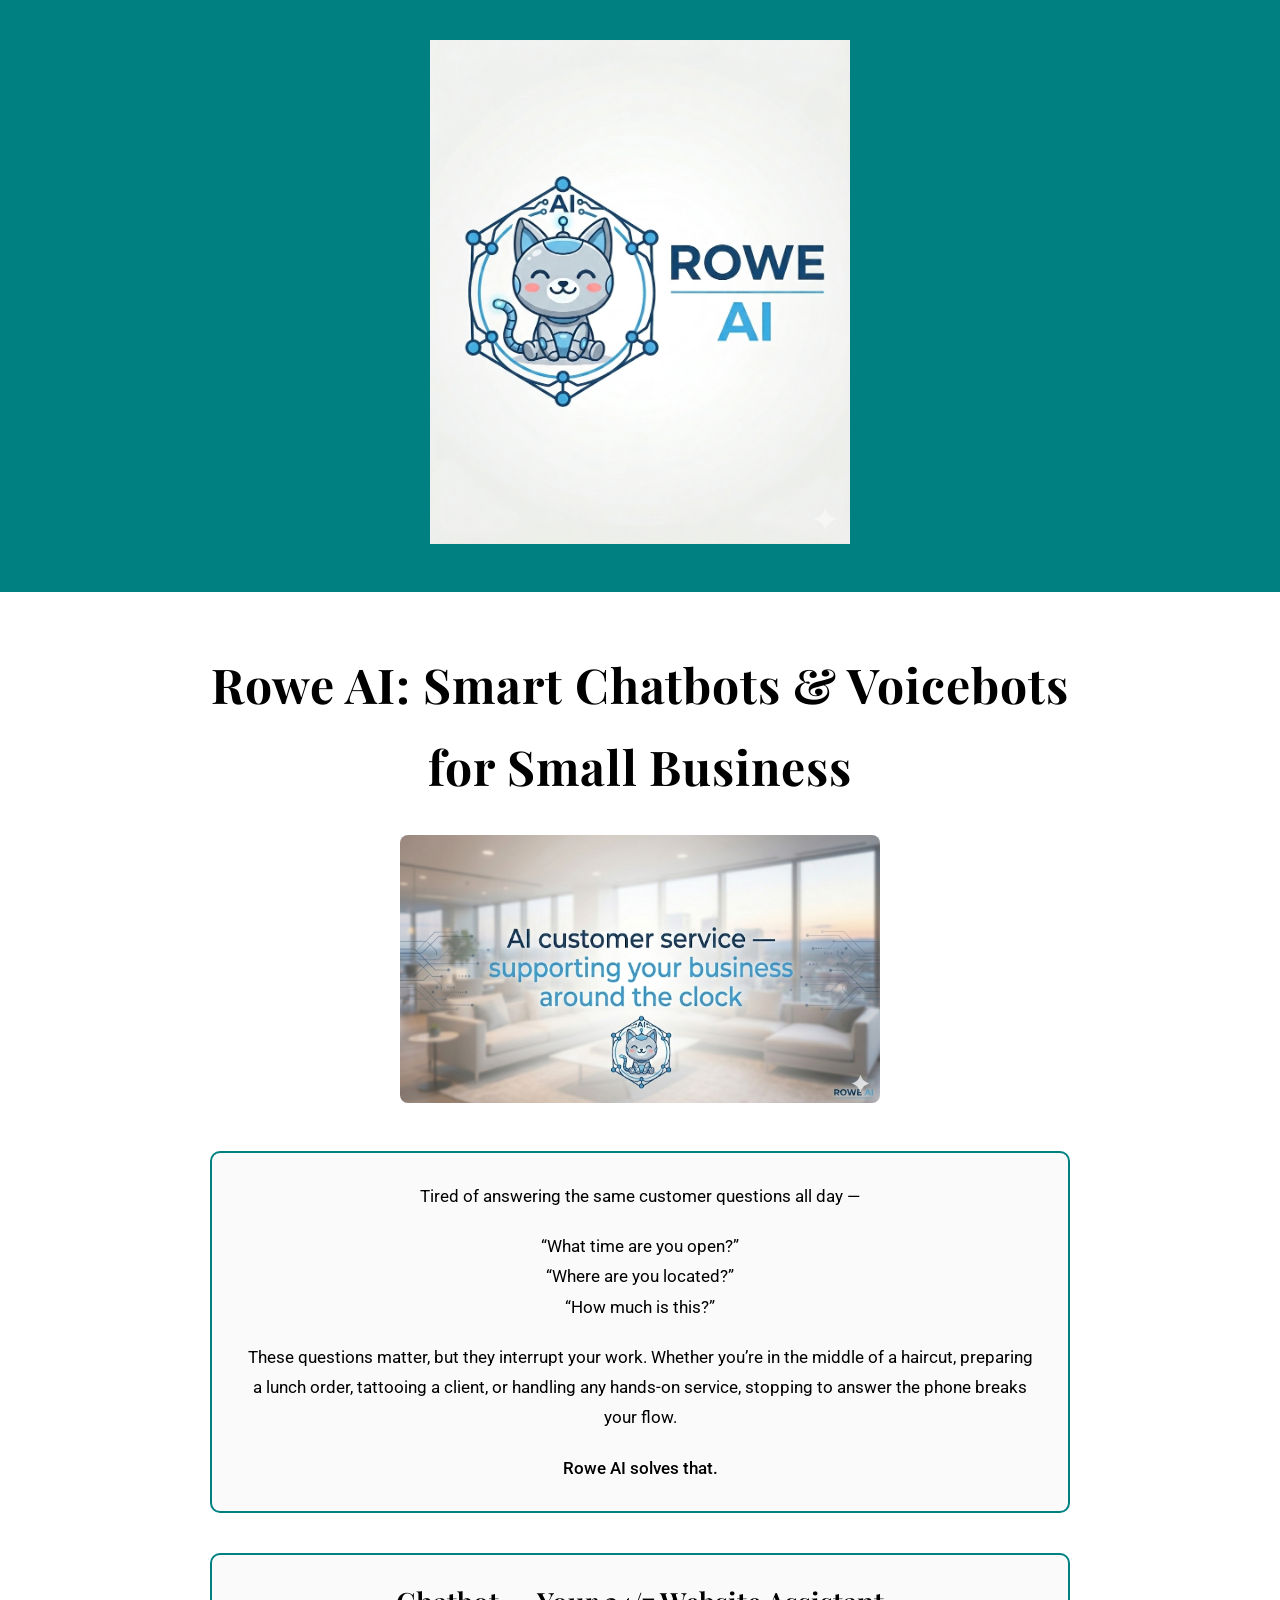
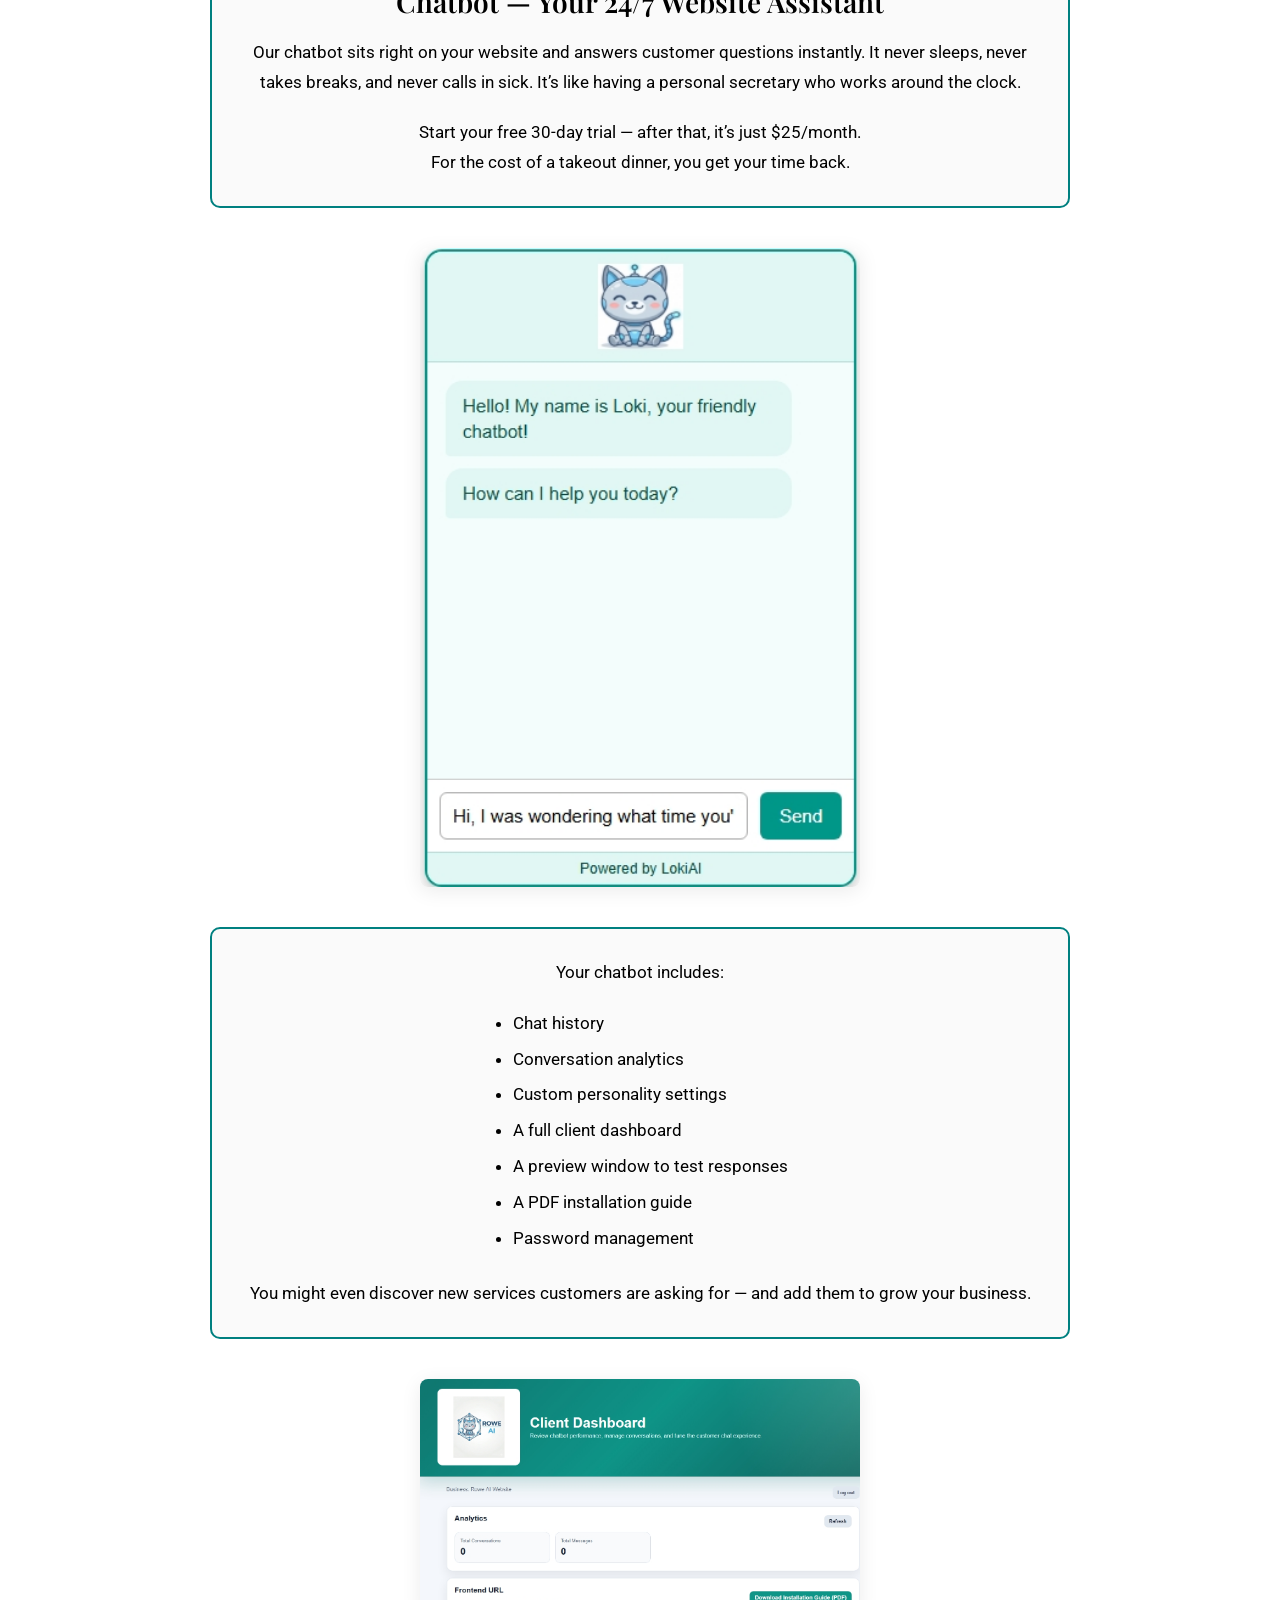
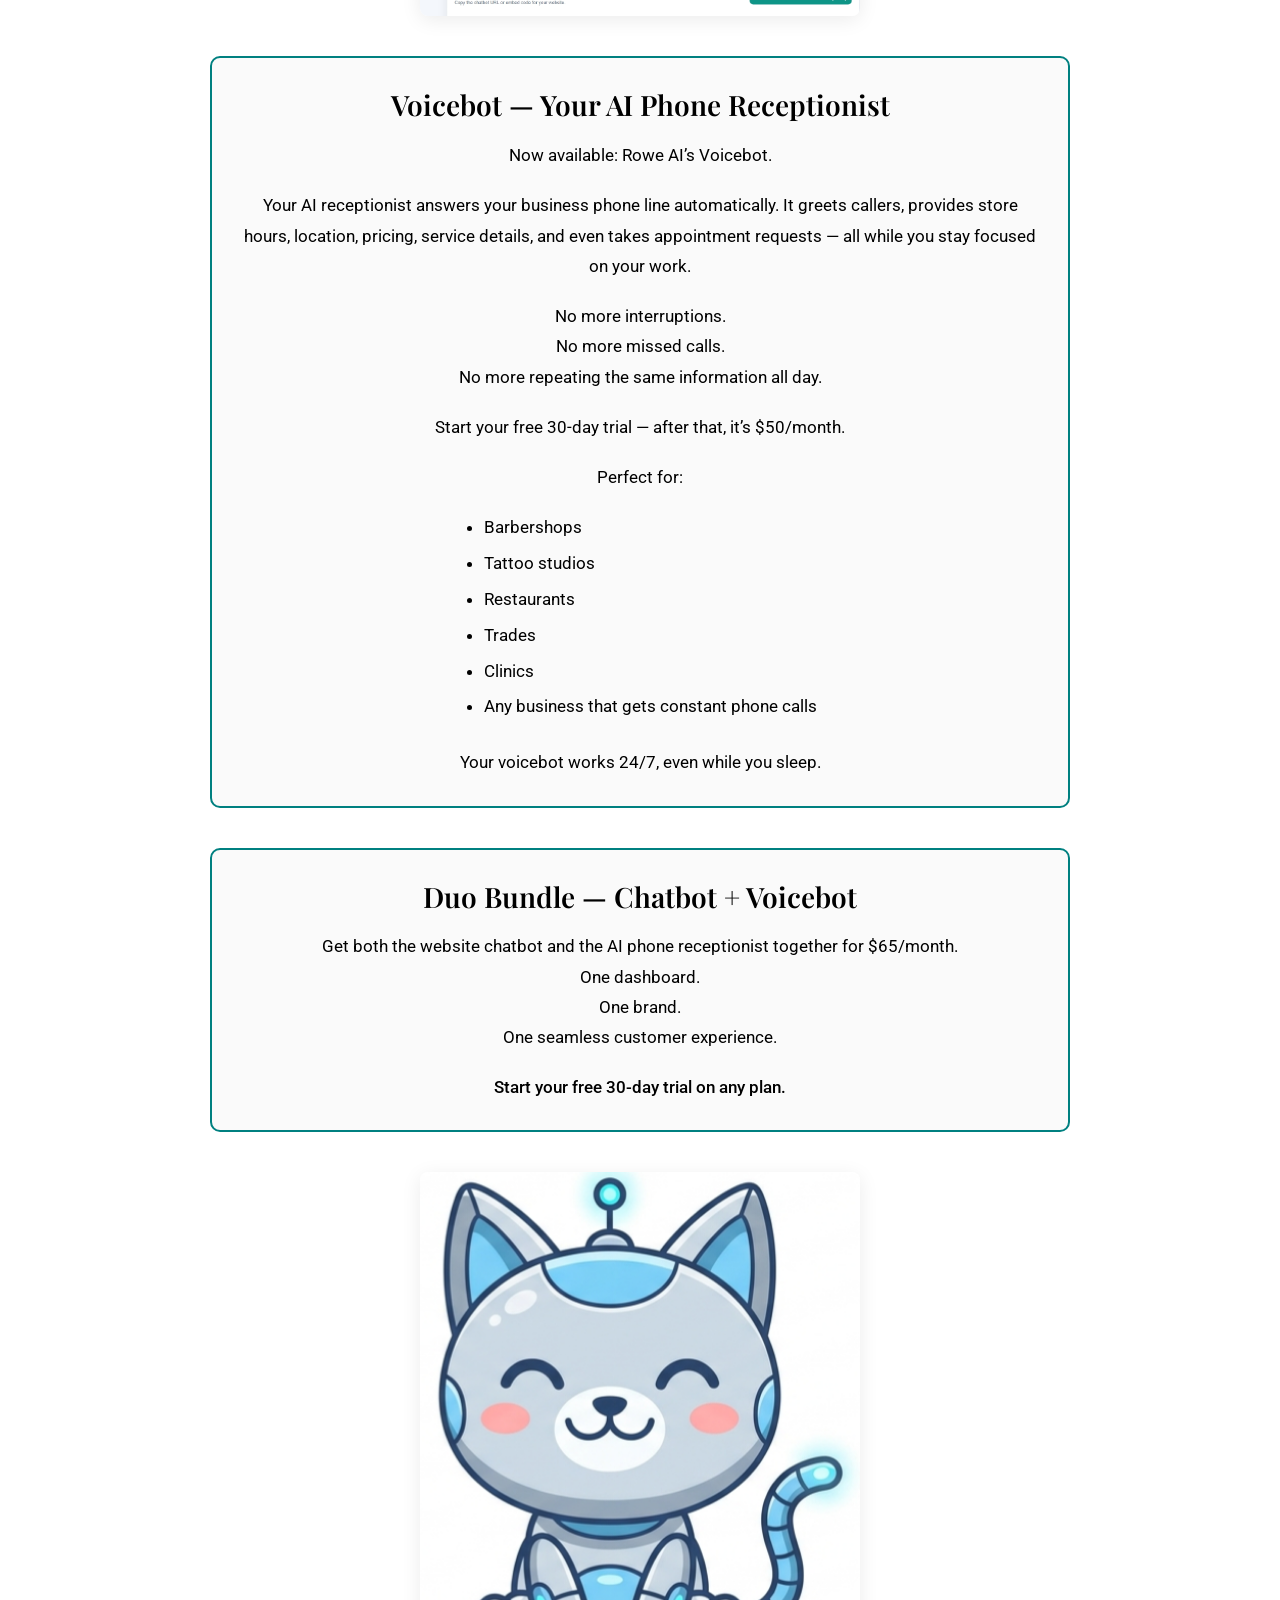
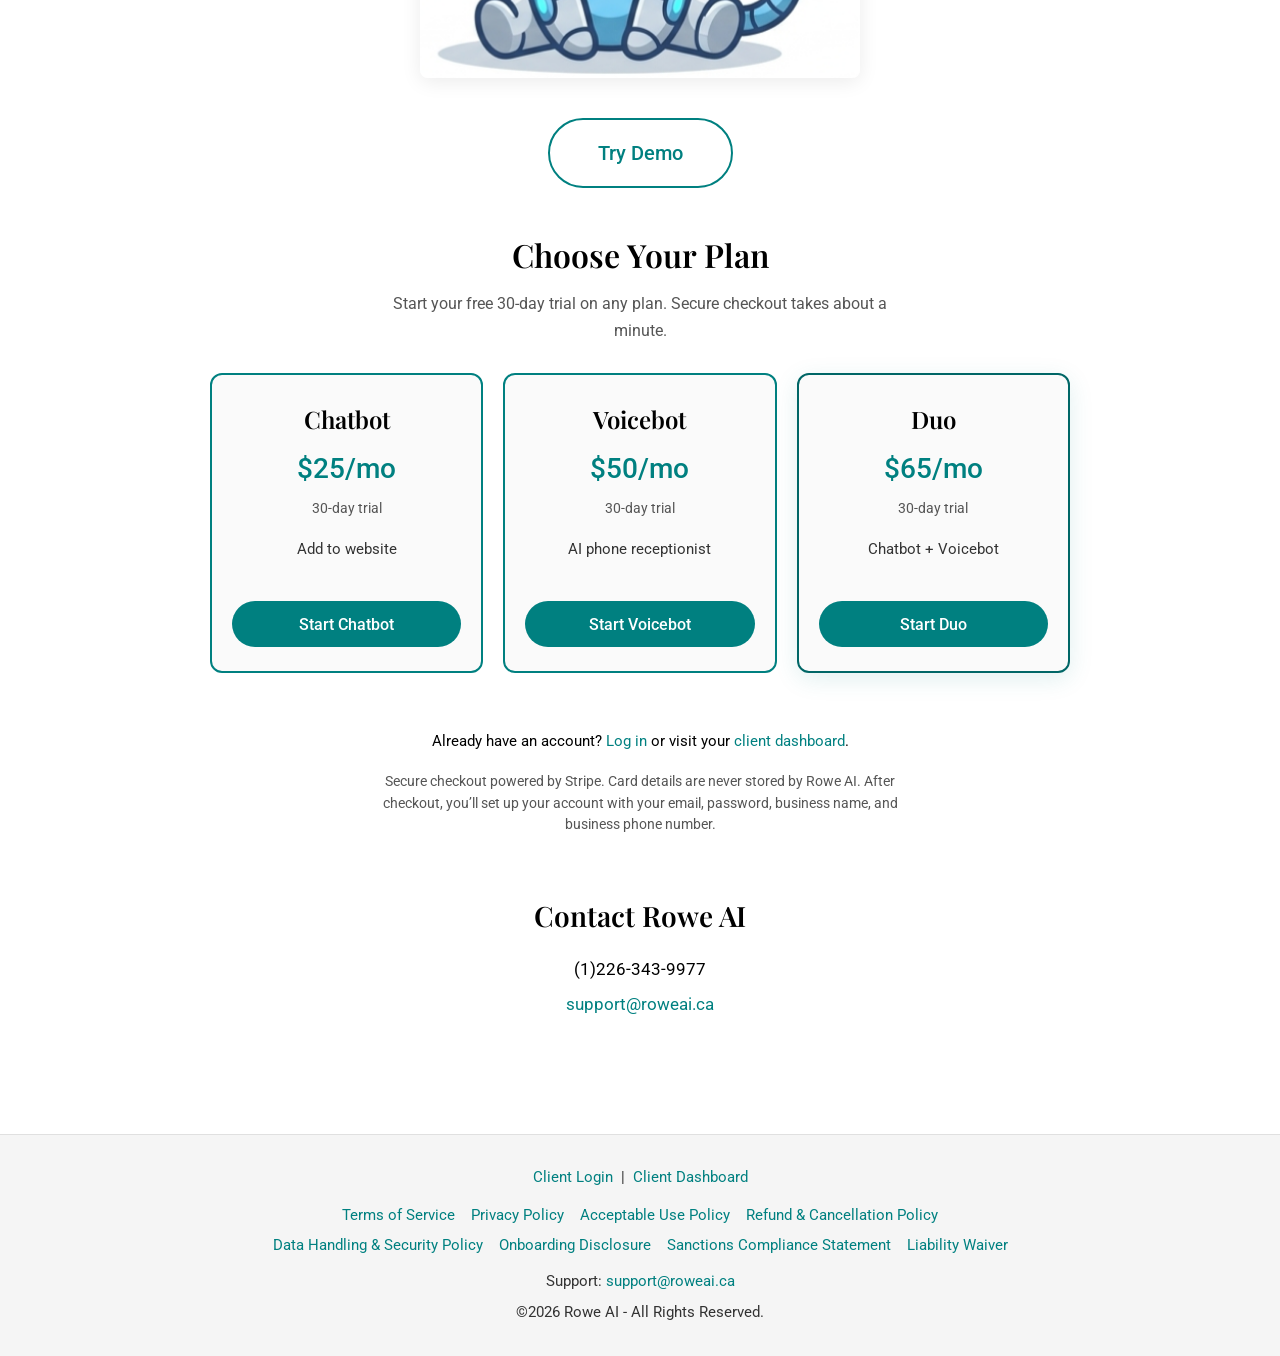
==== commit 265e8e94: "Add Voicebot demo section and rewrite homepage services copy. Homepage now covers Chatbot, Voicebot," ====
--- a/index.html
+++ b/index.html
@@ -6,8 +6,8 @@
   <meta http-equiv="Cache-Control" content="no-cache, no-store, must-revalidate" />
   <meta http-equiv="Pragma" content="no-cache" />
   <meta http-equiv="Expires" content="0" />
-  <title>Rowe AI – Smart Chatbots for Small Business</title>
-  <meta name="description" content="Rowe AI chatbots answer your customers' questions 24/7 so you can focus on your business. Start your free 30-day trial today." />
+  <title>Rowe AI – Smart Chatbots &amp; Voicebots for Small Business</title>
+  <meta name="description" content="Rowe AI chatbots and voicebots answer customer questions 24/7 on your website and phone line. Start your free 30-day trial today." />
   <link rel="preconnect" href="https://fonts.googleapis.com" />
   <link rel="preconnect" href="https://fonts.gstatic.com" crossorigin />
   <link href="https://fonts.googleapis.com/css2?family=Playfair+Display:wght@400;600;700&family=Roboto:wght@300;400;500&display=swap" rel="stylesheet" />
@@ -98,6 +98,29 @@
 
     .text-box p:last-child {
       margin-bottom: 0;
+    }
+
+    .text-box h2 {
+      font-family: "Playfair Display", serif;
+      font-size: clamp(1.35rem, 3.5vw, 1.75rem);
+      font-weight: 600;
+      margin: 0 0 1rem;
+      line-height: 1.35;
+    }
+
+    .text-box ul {
+      display: inline-block;
+      margin: 0 0 1.25rem;
+      padding-left: 1.35rem;
+      text-align: left;
+    }
+
+    .text-box li {
+      margin-bottom: 0.35rem;
+    }
+
+    .text-box .text-emphasis {
+      font-weight: 500;
     }
 
     .section-image {
@@ -479,7 +502,7 @@
   <div class="container">
     <main>
       <section class="hero">
-        <h1>Welcome to Rowe AI</h1>
+        <h1>Rowe AI: Smart Chatbots &amp; Voicebots for Small Business</h1>
         <img
           class="hero-slogan"
           src="photos for website/new-slogan.png"
@@ -488,9 +511,19 @@
       </section>
 
       <div class="text-box">
-        <p>Tired of all those phone calls you receive all day from customers with the same questions, like &ldquo;What time are you open till?&rdquo;, &ldquo;Where are you located?&rdquo;, &ldquo;How much is this?&rdquo;, or &ldquo;What is the price of this or that?&rdquo;? Let&rsquo;s face it, these questions are important to answer. But we all know how disruptive those calls can be when you're in the middle of a haircut, making a lunch order, tattooing a customer, or performing any task your business provides.</p>
-        <p>There&rsquo;s a way to answer your customers&rsquo; questions without stopping what you're doing. In fact, you could do it even as you sleep! How, you ask? With Rowe AI&rsquo;s Chatbot! Think of it as your own personal secretary, except it never sleeps, never needs a break, and never calls in sick.</p>
-        <p>Start your free 30-day trial today! After that, it&rsquo;s just $25 a month. For the cost of a takeout dinner, you could get the freedom you deserve.</p>
+        <p>Tired of answering the same customer questions all day &mdash;</p>
+        <p>&ldquo;What time are you open?&rdquo;<br />
+        &ldquo;Where are you located?&rdquo;<br />
+        &ldquo;How much is this?&rdquo;</p>
+        <p>These questions matter, but they interrupt your work. Whether you&rsquo;re in the middle of a haircut, preparing a lunch order, tattooing a client, or handling any hands-on service, stopping to answer the phone breaks your flow.</p>
+        <p class="text-emphasis">Rowe AI solves that.</p>
+      </div>
+
+      <div class="text-box">
+        <h2>Chatbot &mdash; Your 24/7 Website Assistant</h2>
+        <p>Our chatbot sits right on your website and answers customer questions instantly. It never sleeps, never takes breaks, and never calls in sick. It&rsquo;s like having a personal secretary who works around the clock.</p>
+        <p>Start your free 30-day trial &mdash; after that, it&rsquo;s just $25/month.<br />
+        For the cost of a takeout dinner, you get your time back.</p>
       </div>
 
       <img
@@ -500,7 +533,17 @@
       />
 
       <div class="text-box">
-        <p>Your chatbot comes with a chat history and analytics in your own dashboard so you can review the conversations your customers are having. You might even find services people are looking for that you don't currently have. You could then add those services and bring in even more customers!</p>
+        <p>Your chatbot includes:</p>
+        <ul>
+          <li>Chat history</li>
+          <li>Conversation analytics</li>
+          <li>Custom personality settings</li>
+          <li>A full client dashboard</li>
+          <li>A preview window to test responses</li>
+          <li>A PDF installation guide</li>
+          <li>Password management</li>
+        </ul>
+        <p>You might even discover new services customers are asking for &mdash; and add them to grow your business.</p>
       </div>
 
       <img
@@ -510,7 +553,32 @@
       />
 
       <div class="text-box">
-        <p>With your client dashboard, you take control of the way your chatbot reacts and answers questions. Give the chatbot the personality that suits your business and test it out at the bottom of the dashboard before putting it on your website. A PDF installation guide is also available on the dashboard. You can also change your password whenever you want.</p>
+        <h2>Voicebot &mdash; Your AI Phone Receptionist</h2>
+        <p>Now available: Rowe AI&rsquo;s Voicebot.</p>
+        <p>Your AI receptionist answers your business phone line automatically. It greets callers, provides store hours, location, pricing, service details, and even takes appointment requests &mdash; all while you stay focused on your work.</p>
+        <p>No more interruptions.<br />
+        No more missed calls.<br />
+        No more repeating the same information all day.</p>
+        <p>Start your free 30-day trial &mdash; after that, it&rsquo;s $50/month.</p>
+        <p>Perfect for:</p>
+        <ul>
+          <li>Barbershops</li>
+          <li>Tattoo studios</li>
+          <li>Restaurants</li>
+          <li>Trades</li>
+          <li>Clinics</li>
+          <li>Any business that gets constant phone calls</li>
+        </ul>
+        <p>Your voicebot works 24/7, even while you sleep.</p>
+      </div>
+
+      <div class="text-box">
+        <h2>Duo Bundle &mdash; Chatbot + Voicebot</h2>
+        <p>Get both the website chatbot and the AI phone receptionist together for $65/month.<br />
+        One dashboard.<br />
+        One brand.<br />
+        One seamless customer experience.</p>
+        <p class="text-emphasis">Start your free 30-day trial on any plan.</p>
       </div>
 
       <img
@@ -518,10 +586,6 @@
         src="photos for website/loki-image.png"
         alt="Loki chatbot character"
       />
-
-      <div class="text-box cta-box">
-        <p>Sign up now to boost your customer base, and free up time and your phone line while you work!</p>
-      </div>
 
       <div class="register-wrap">
         <a class="demo-btn" href="/instant-demo/">Try Demo</a>
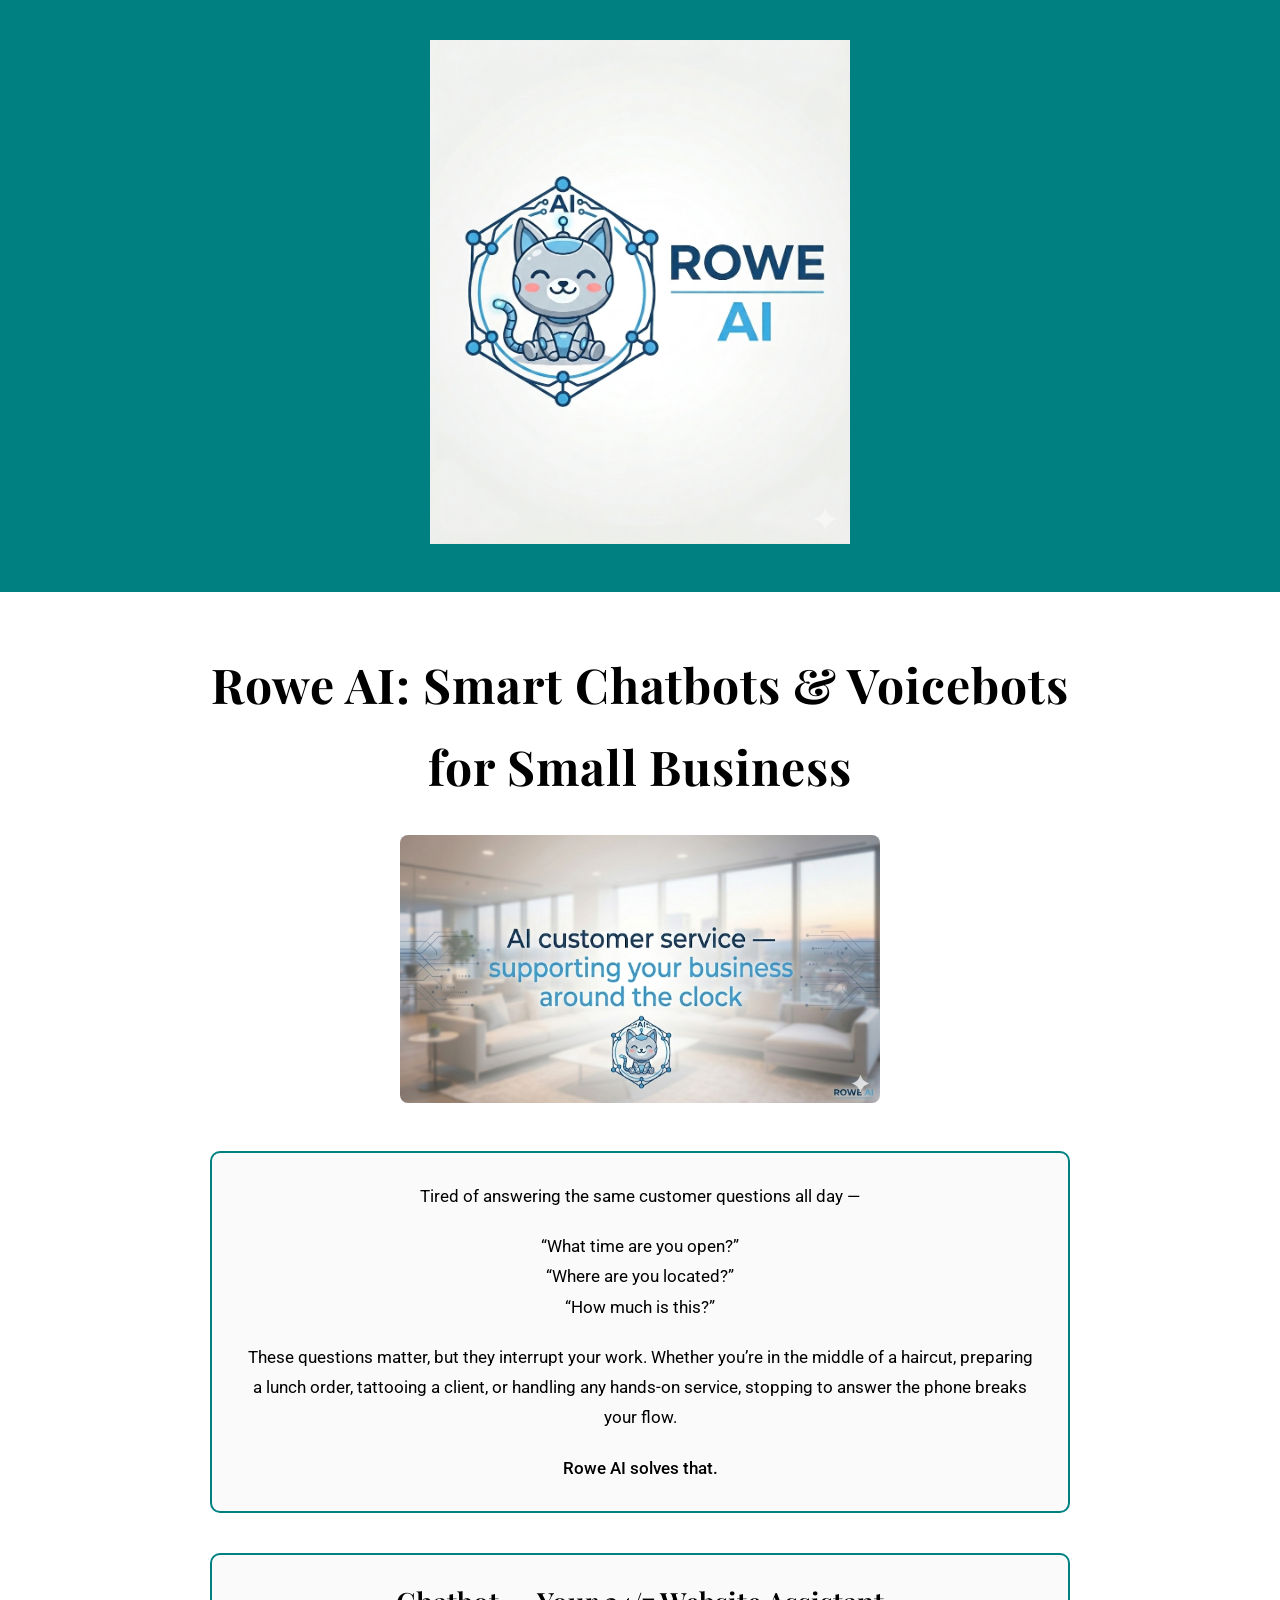
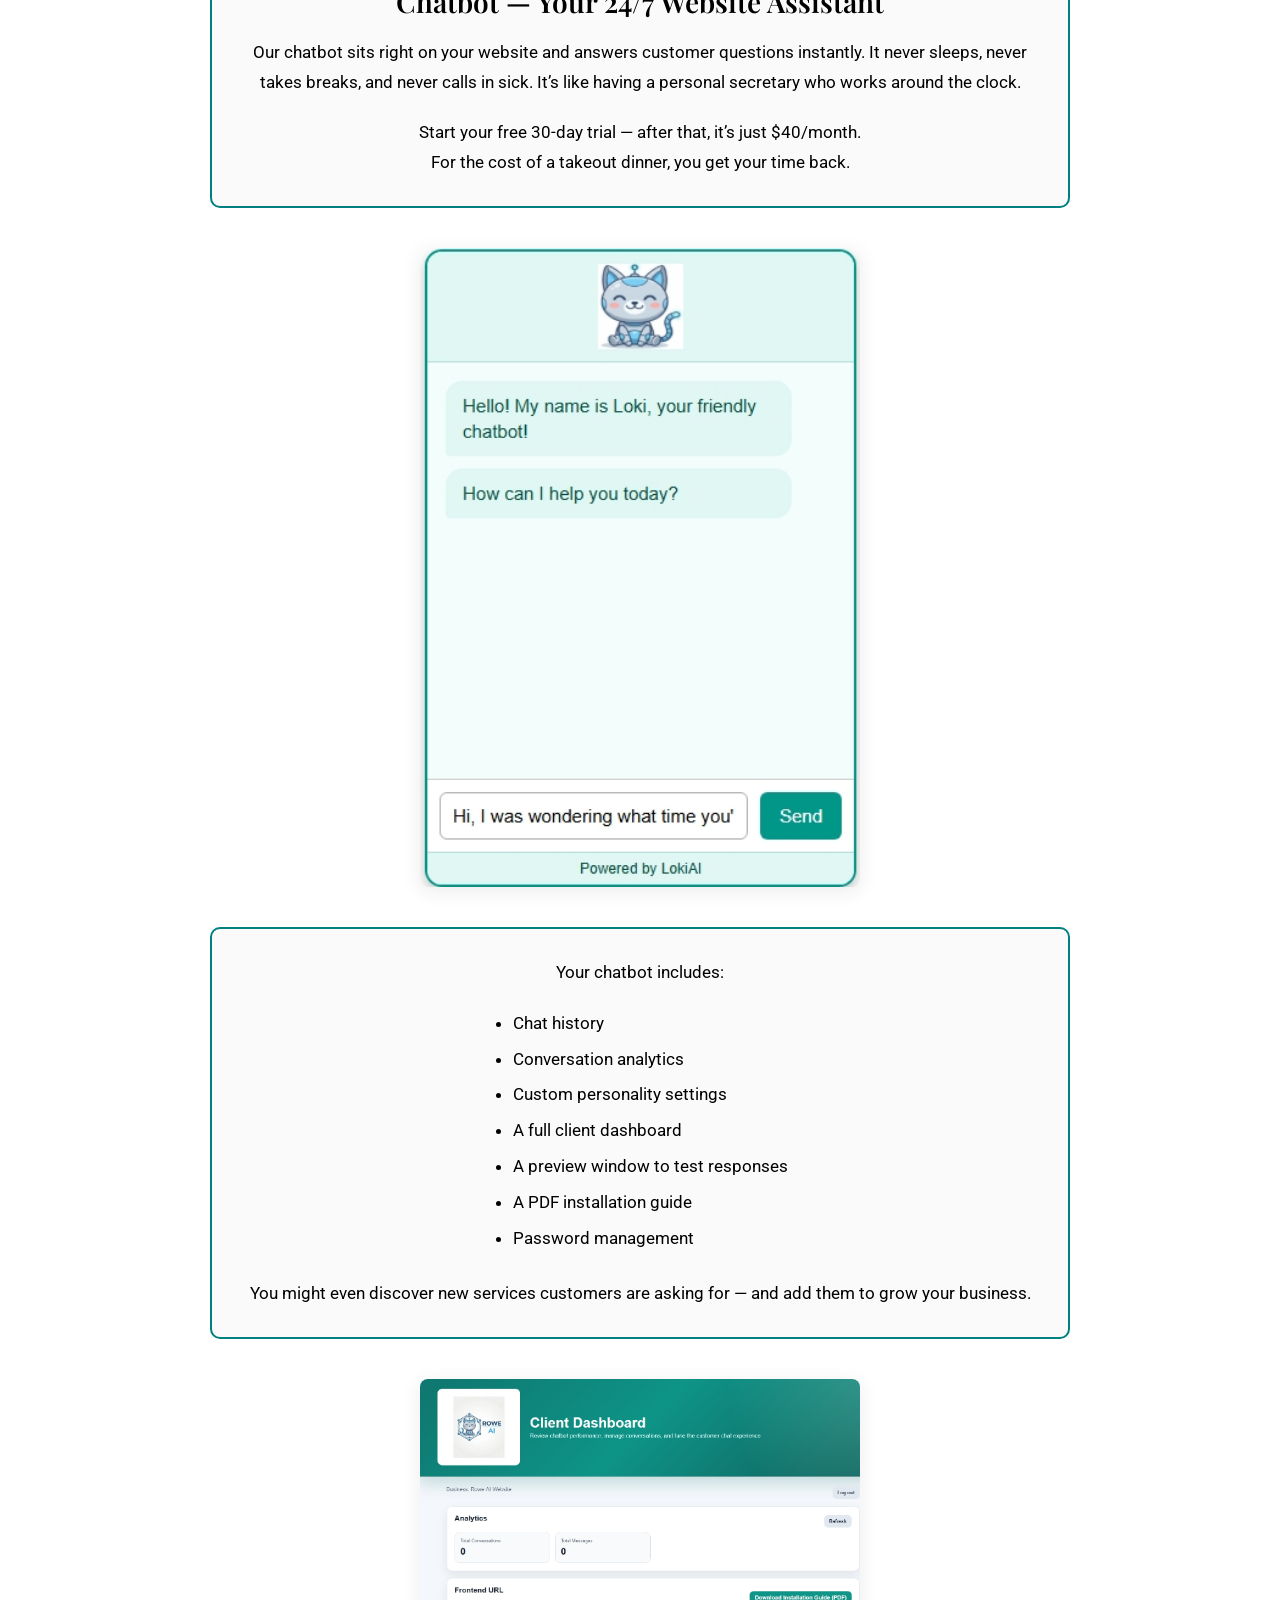
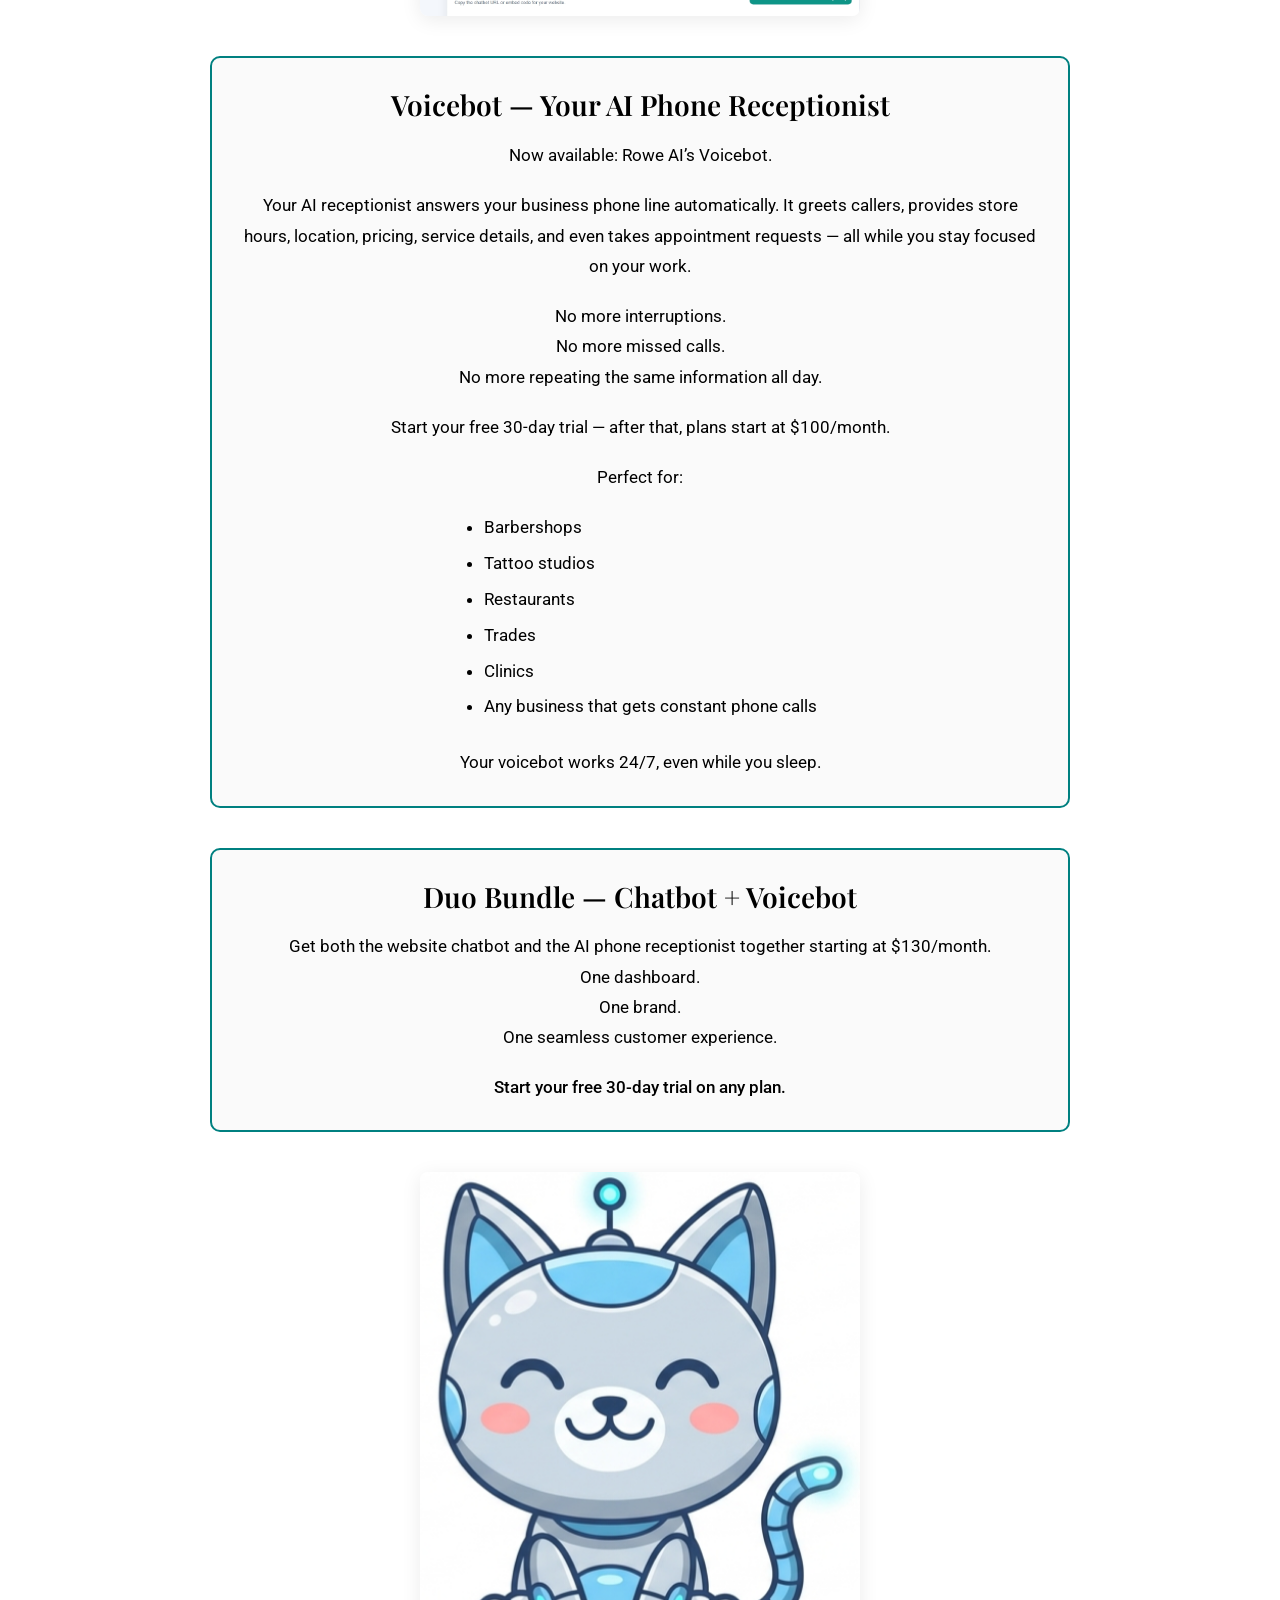
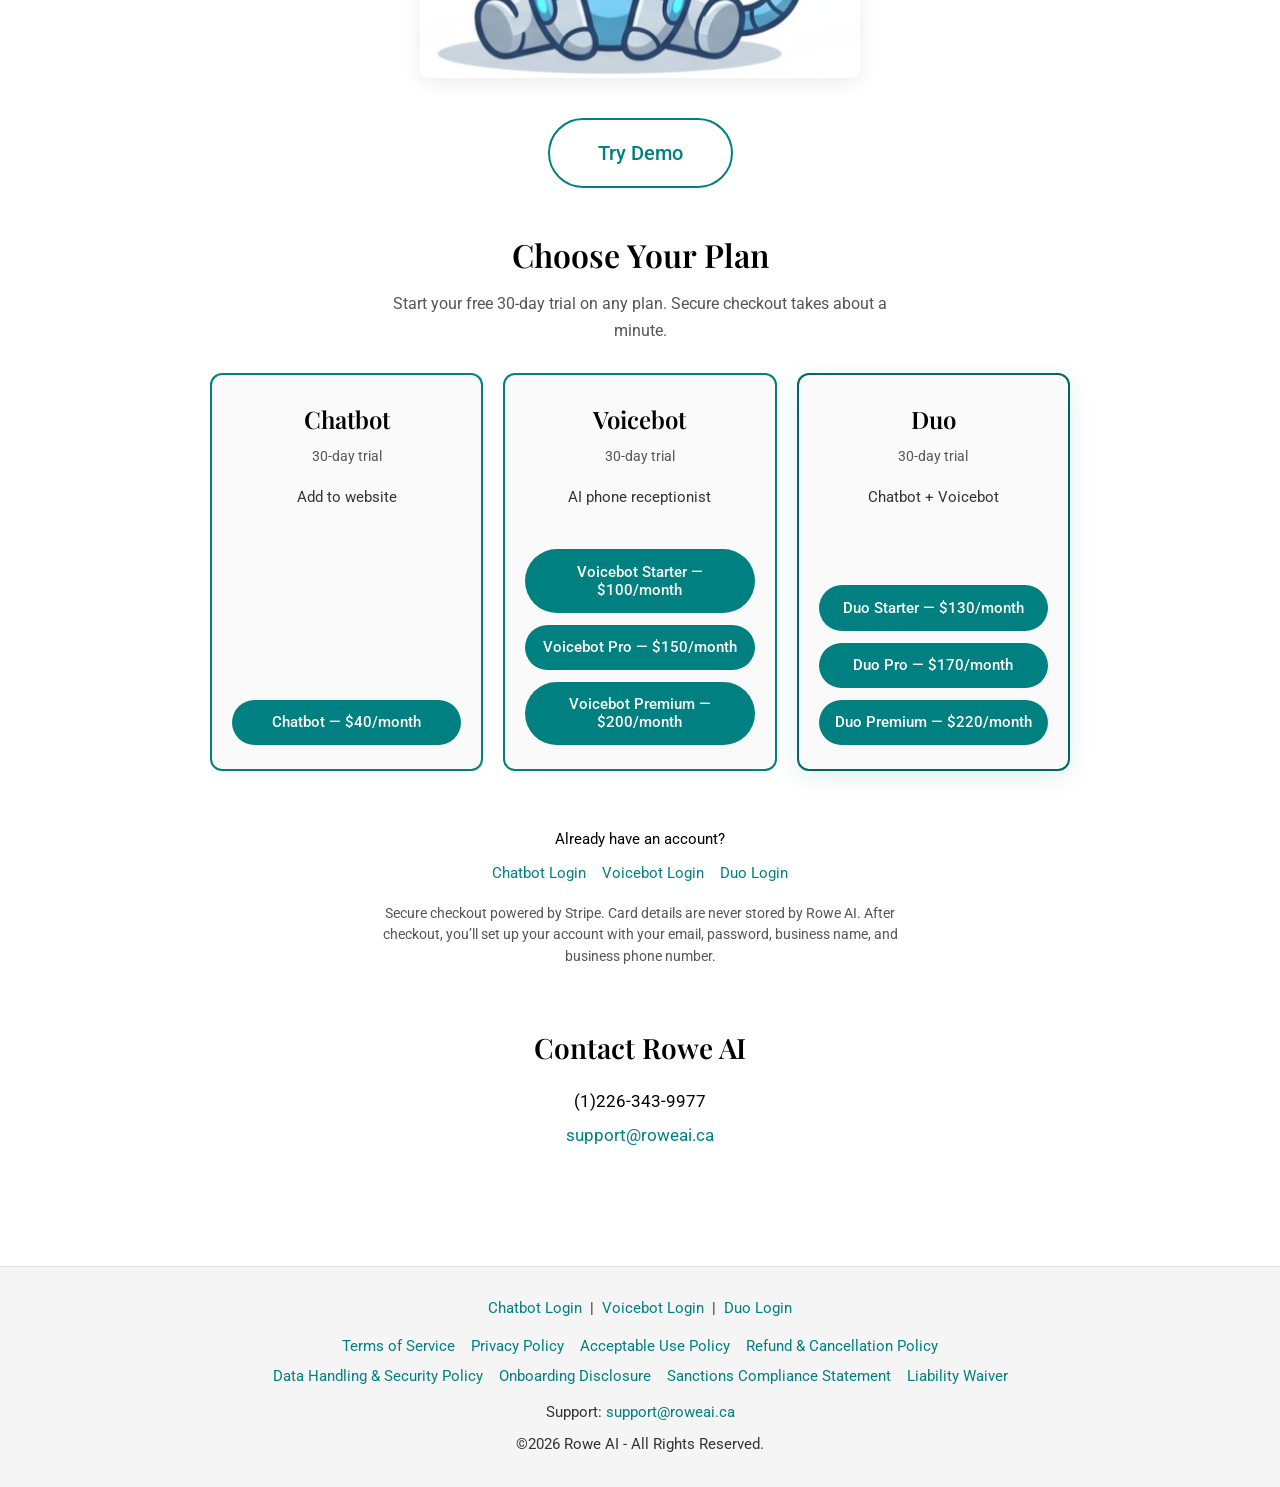
==== commit 3ad48881: "Add multi-tier plan buttons and product-specific login links. Replace single Chatbot/Voicebot/Duo ch" ====
--- a/index.html
+++ b/index.html
@@ -148,7 +148,7 @@
 
     .plan-section {
       margin: 2.5rem auto 1rem;
-      max-width: 960px;
+      max-width: 1100px;
       width: 100%;
     }
 
@@ -221,15 +221,21 @@
       min-height: 2.75rem;
     }
 
+    .plan-card .plan-buttons {
+      margin-top: auto;
+      display: flex;
+      flex-direction: column;
+      gap: 0.75rem;
+    }
+
     .plan-card button {
-      margin-top: auto;
       width: 100%;
       border: none;
       border-radius: 999px;
       background: #008080;
       color: #ffffff;
       font-family: "Roboto", sans-serif;
-      font-size: 1rem;
+      font-size: 0.95rem;
       font-weight: 500;
       padding: 0.85rem 1rem;
       cursor: pointer;
@@ -389,6 +395,14 @@
     .login-note a:hover,
     .login-note a:focus {
       text-decoration: underline;
+    }
+
+    .login-note-links {
+      display: flex;
+      flex-wrap: wrap;
+      gap: 0.35rem 1rem;
+      justify-content: center;
+      margin-top: 0.5rem;
     }
 
     /* Chat widget: small bubble, panel must not cover whole screen on mobile */
@@ -522,7 +536,7 @@
       <div class="text-box">
         <h2>Chatbot &mdash; Your 24/7 Website Assistant</h2>
         <p>Our chatbot sits right on your website and answers customer questions instantly. It never sleeps, never takes breaks, and never calls in sick. It&rsquo;s like having a personal secretary who works around the clock.</p>
-        <p>Start your free 30-day trial &mdash; after that, it&rsquo;s just $25/month.<br />
+        <p>Start your free 30-day trial &mdash; after that, it&rsquo;s just $40/month.<br />
         For the cost of a takeout dinner, you get your time back.</p>
       </div>
 
@@ -559,7 +573,7 @@
         <p>No more interruptions.<br />
         No more missed calls.<br />
         No more repeating the same information all day.</p>
-        <p>Start your free 30-day trial &mdash; after that, it&rsquo;s $50/month.</p>
+        <p>Start your free 30-day trial &mdash; after that, plans start at $100/month.</p>
         <p>Perfect for:</p>
         <ul>
           <li>Barbershops</li>
@@ -574,7 +588,7 @@
 
       <div class="text-box">
         <h2>Duo Bundle &mdash; Chatbot + Voicebot</h2>
-        <p>Get both the website chatbot and the AI phone receptionist together for $65/month.<br />
+        <p>Get both the website chatbot and the AI phone receptionist together starting at $130/month.<br />
         One dashboard.<br />
         One brand.<br />
         One seamless customer experience.</p>
@@ -597,33 +611,42 @@
         <div class="plan-grid">
           <article class="plan-card">
             <h3>Chatbot</h3>
-            <p class="plan-price">$25/mo</p>
             <p class="plan-trial">30-day trial</p>
             <p class="plan-tagline">Add to website</p>
-            <button type="button" data-plan="chatbot">Start Chatbot</button>
+            <div class="plan-buttons">
+              <button type="button" data-plan="chatbot">Chatbot — $40/month</button>
+            </div>
           </article>
           <article class="plan-card">
             <h3>Voicebot</h3>
-            <p class="plan-price">$50/mo</p>
             <p class="plan-trial">30-day trial</p>
             <p class="plan-tagline">AI phone receptionist</p>
-            <button type="button" data-plan="voicebot">Start Voicebot</button>
+            <div class="plan-buttons">
+              <button type="button" data-plan="voicebot_starter">Voicebot Starter — $100/month</button>
+              <button type="button" data-plan="voicebot_pro">Voicebot Pro — $150/month</button>
+              <button type="button" data-plan="voicebot_premium">Voicebot Premium — $200/month</button>
+            </div>
           </article>
           <article class="plan-card plan-card--featured">
             <h3>Duo</h3>
-            <p class="plan-price">$65/mo</p>
             <p class="plan-trial">30-day trial</p>
             <p class="plan-tagline">Chatbot + Voicebot</p>
-            <button type="button" data-plan="duo">Start Duo</button>
+            <div class="plan-buttons">
+              <button type="button" data-plan="duo_starter">Duo Starter — $130/month</button>
+              <button type="button" data-plan="duo_pro">Duo Pro — $170/month</button>
+              <button type="button" data-plan="duo_premium">Duo Premium — $220/month</button>
+            </div>
           </article>
         </div>
         <p class="plan-checkout-status" id="plan-checkout-status" role="status" aria-live="polite"></p>
       </section>
       <p class="login-note">
         Already have an account?
-        <a href="https://ai-platform-frontend-uaaa.onrender.com/login.html">Log in</a>
-        or visit your
-        <a href="https://ai-platform-frontend-uaaa.onrender.com/client-dashboard.html">client dashboard</a>.
+        <span class="login-note-links">
+          <a href="https://ai-platform-frontend-uaaa.onrender.com/login-chatbot.html">Chatbot Login</a>
+          <a href="https://ai-platform-frontend-uaaa.onrender.com/login-voicebot.html">Voicebot Login</a>
+          <a href="https://ai-platform-frontend-uaaa.onrender.com/login-duo.html">Duo Login</a>
+        </span>
       </p>
       <p class="cta-note">
         Secure checkout powered by Stripe. Card details are never stored by Rowe AI.
@@ -640,9 +663,11 @@
 
   <footer class="site-footer">
     <p>
-      <a href="https://ai-platform-frontend-uaaa.onrender.com/login.html">Client Login</a>
+      <a href="https://ai-platform-frontend-uaaa.onrender.com/login-chatbot.html">Chatbot Login</a>
       &nbsp;|&nbsp;
-      <a href="https://ai-platform-frontend-uaaa.onrender.com/client-dashboard.html">Client Dashboard</a>
+      <a href="https://ai-platform-frontend-uaaa.onrender.com/login-voicebot.html">Voicebot Login</a>
+      &nbsp;|&nbsp;
+      <a href="https://ai-platform-frontend-uaaa.onrender.com/login-duo.html">Duo Login</a>
     </p>
     <nav class="legal-links" aria-label="Legal policies">
       <a href="/legal/terms-of-service.pdf" target="_blank" rel="noopener">Terms of Service</a>
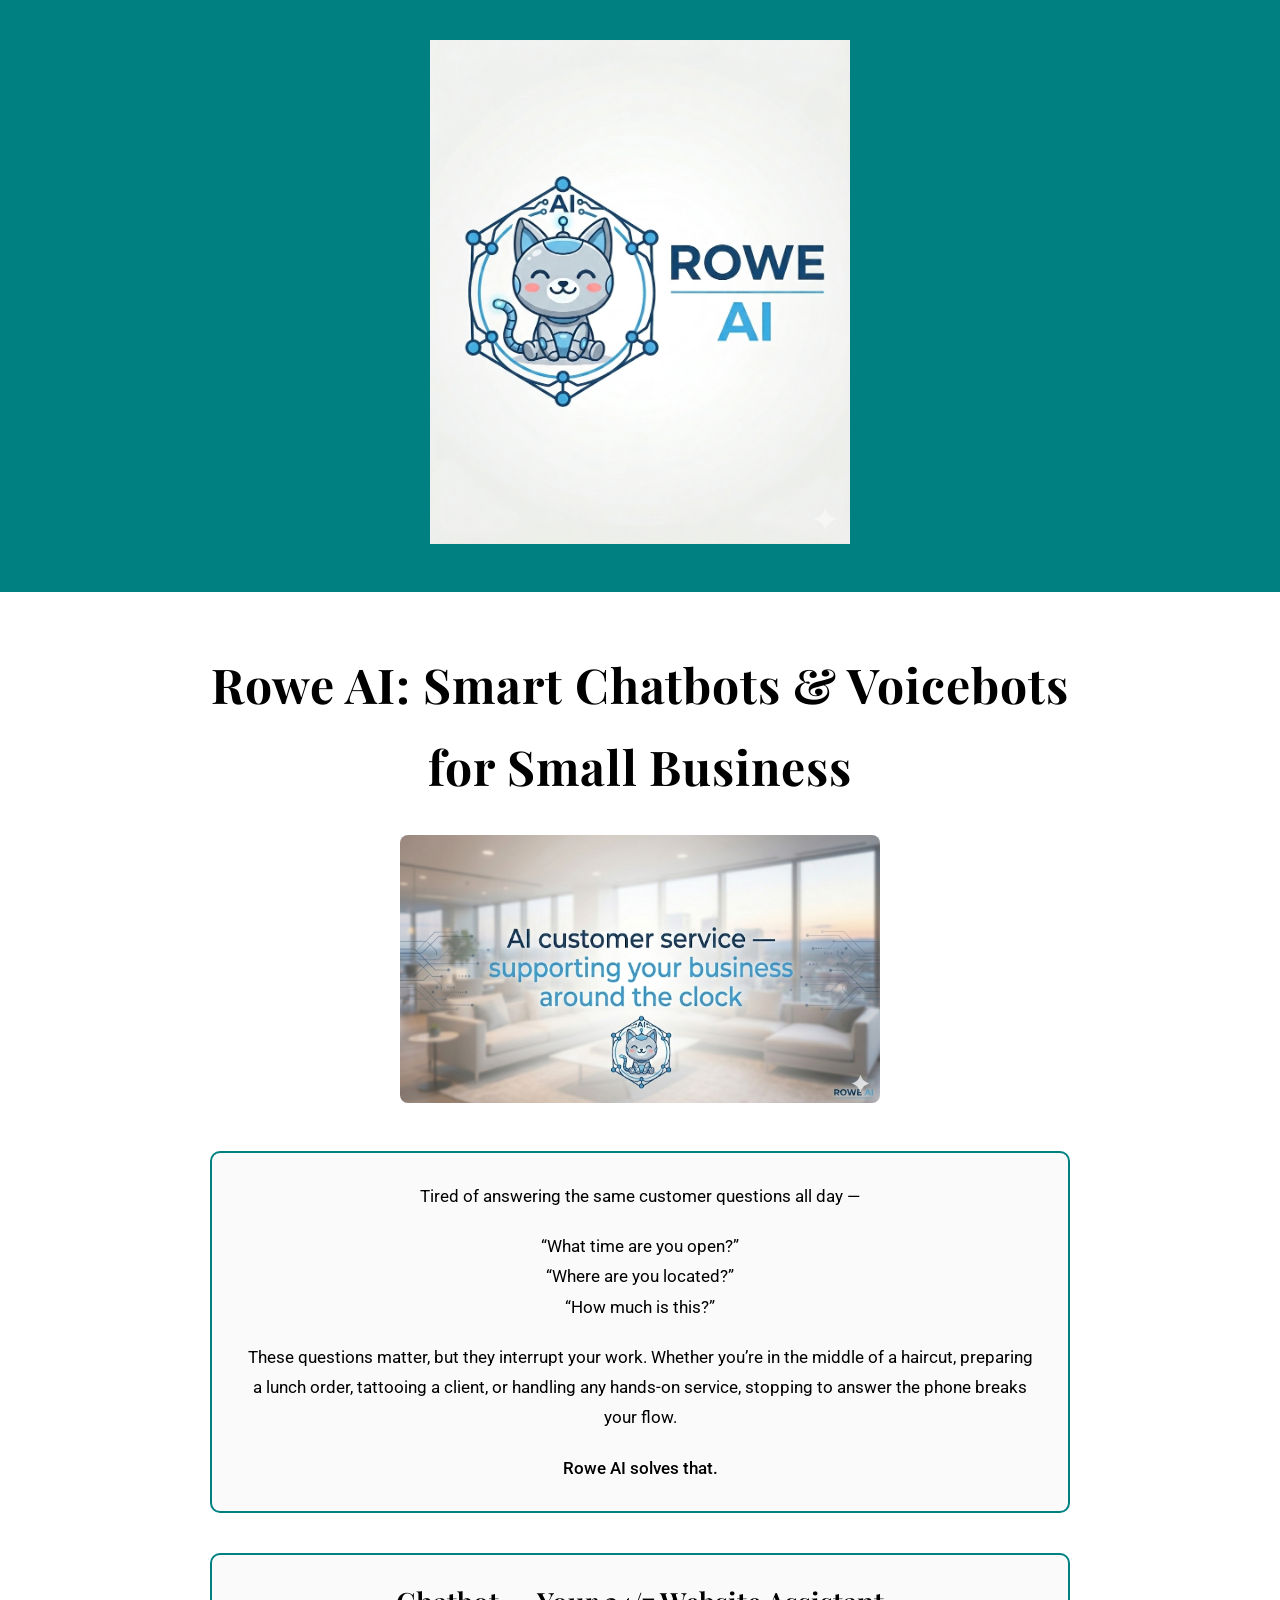
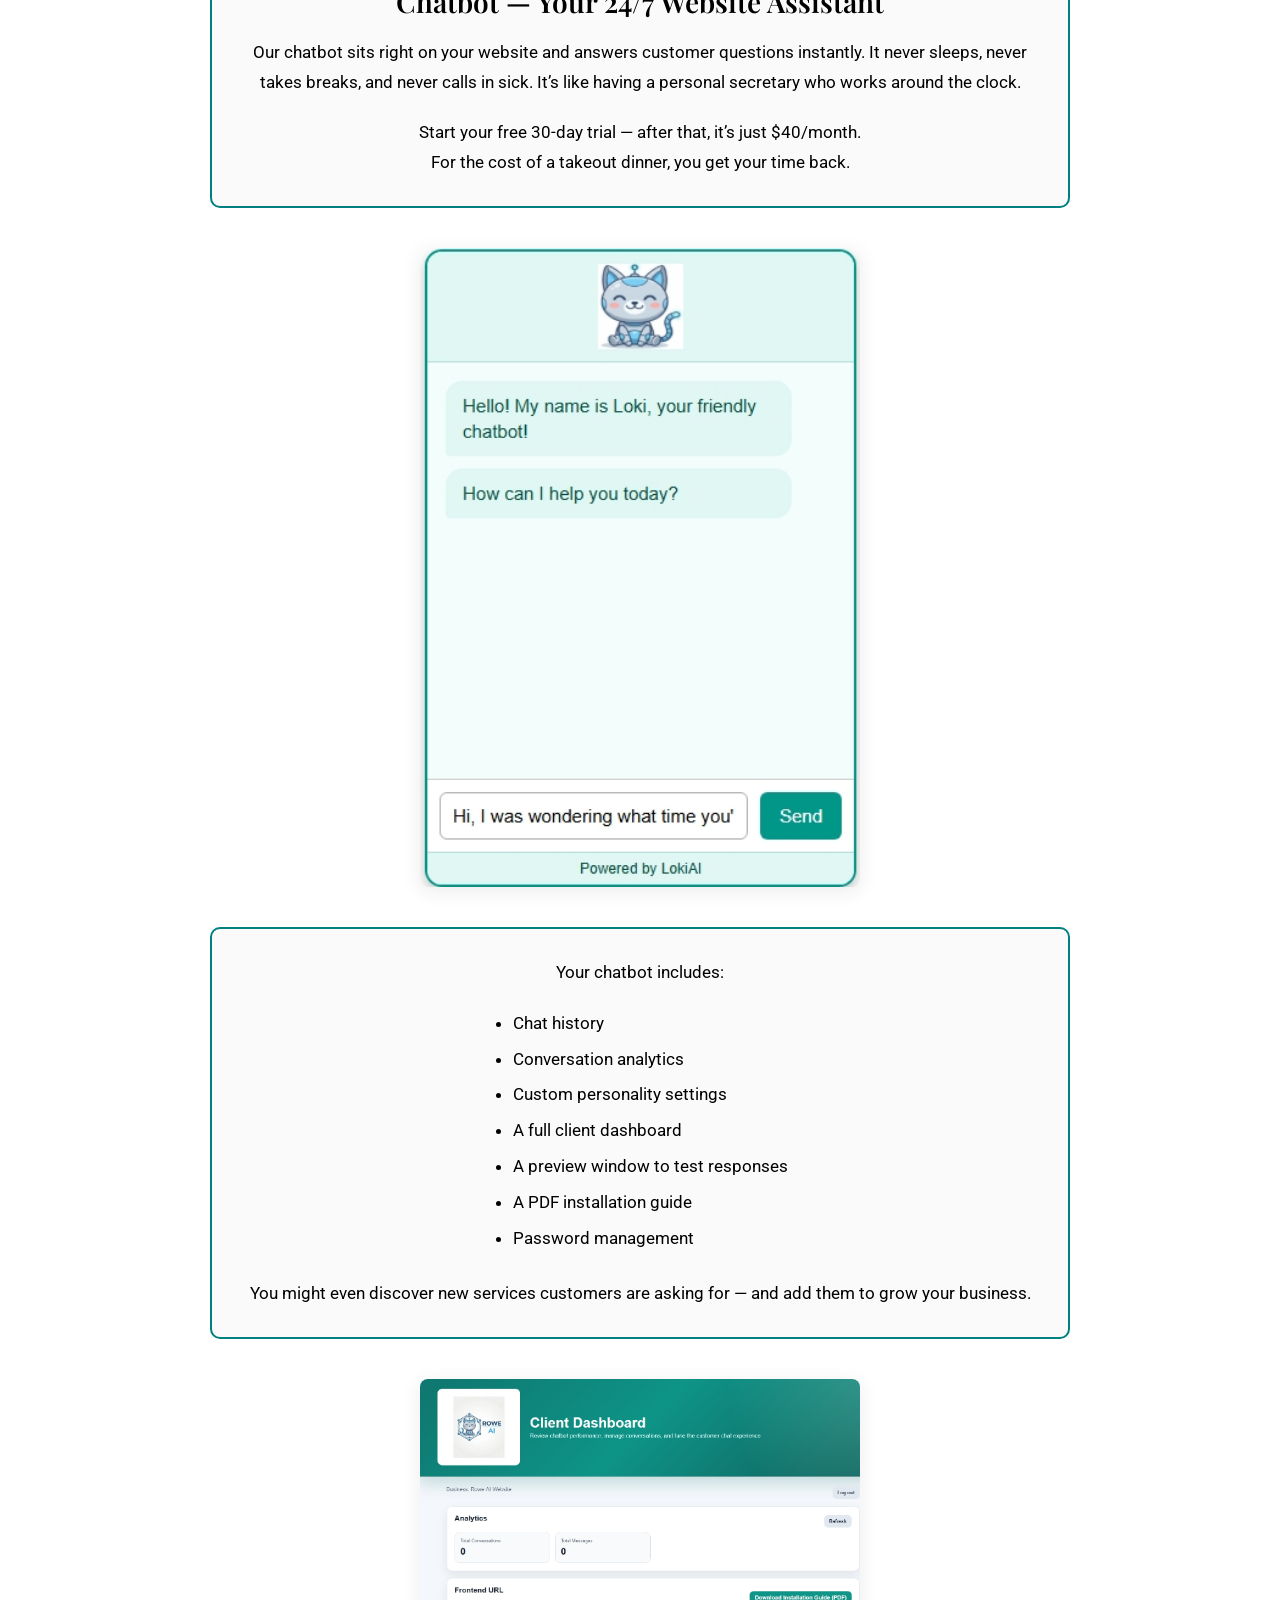
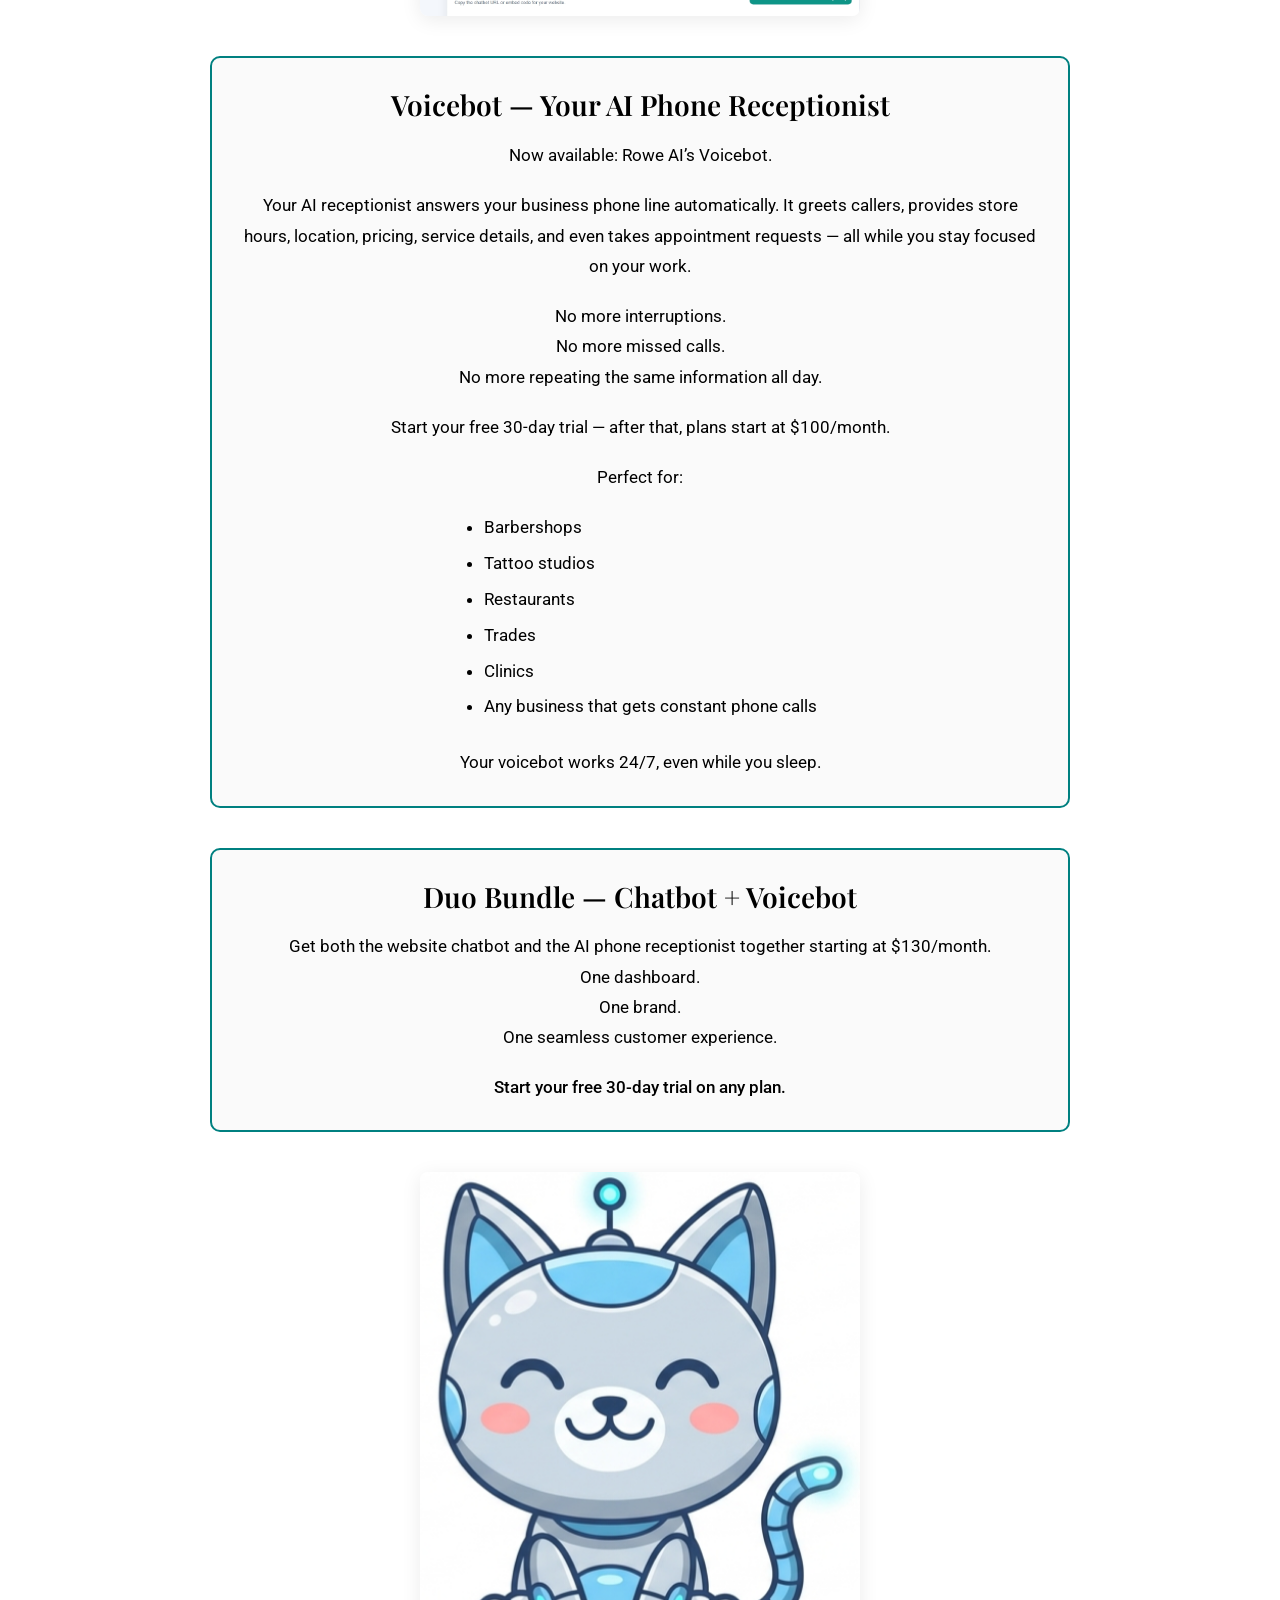
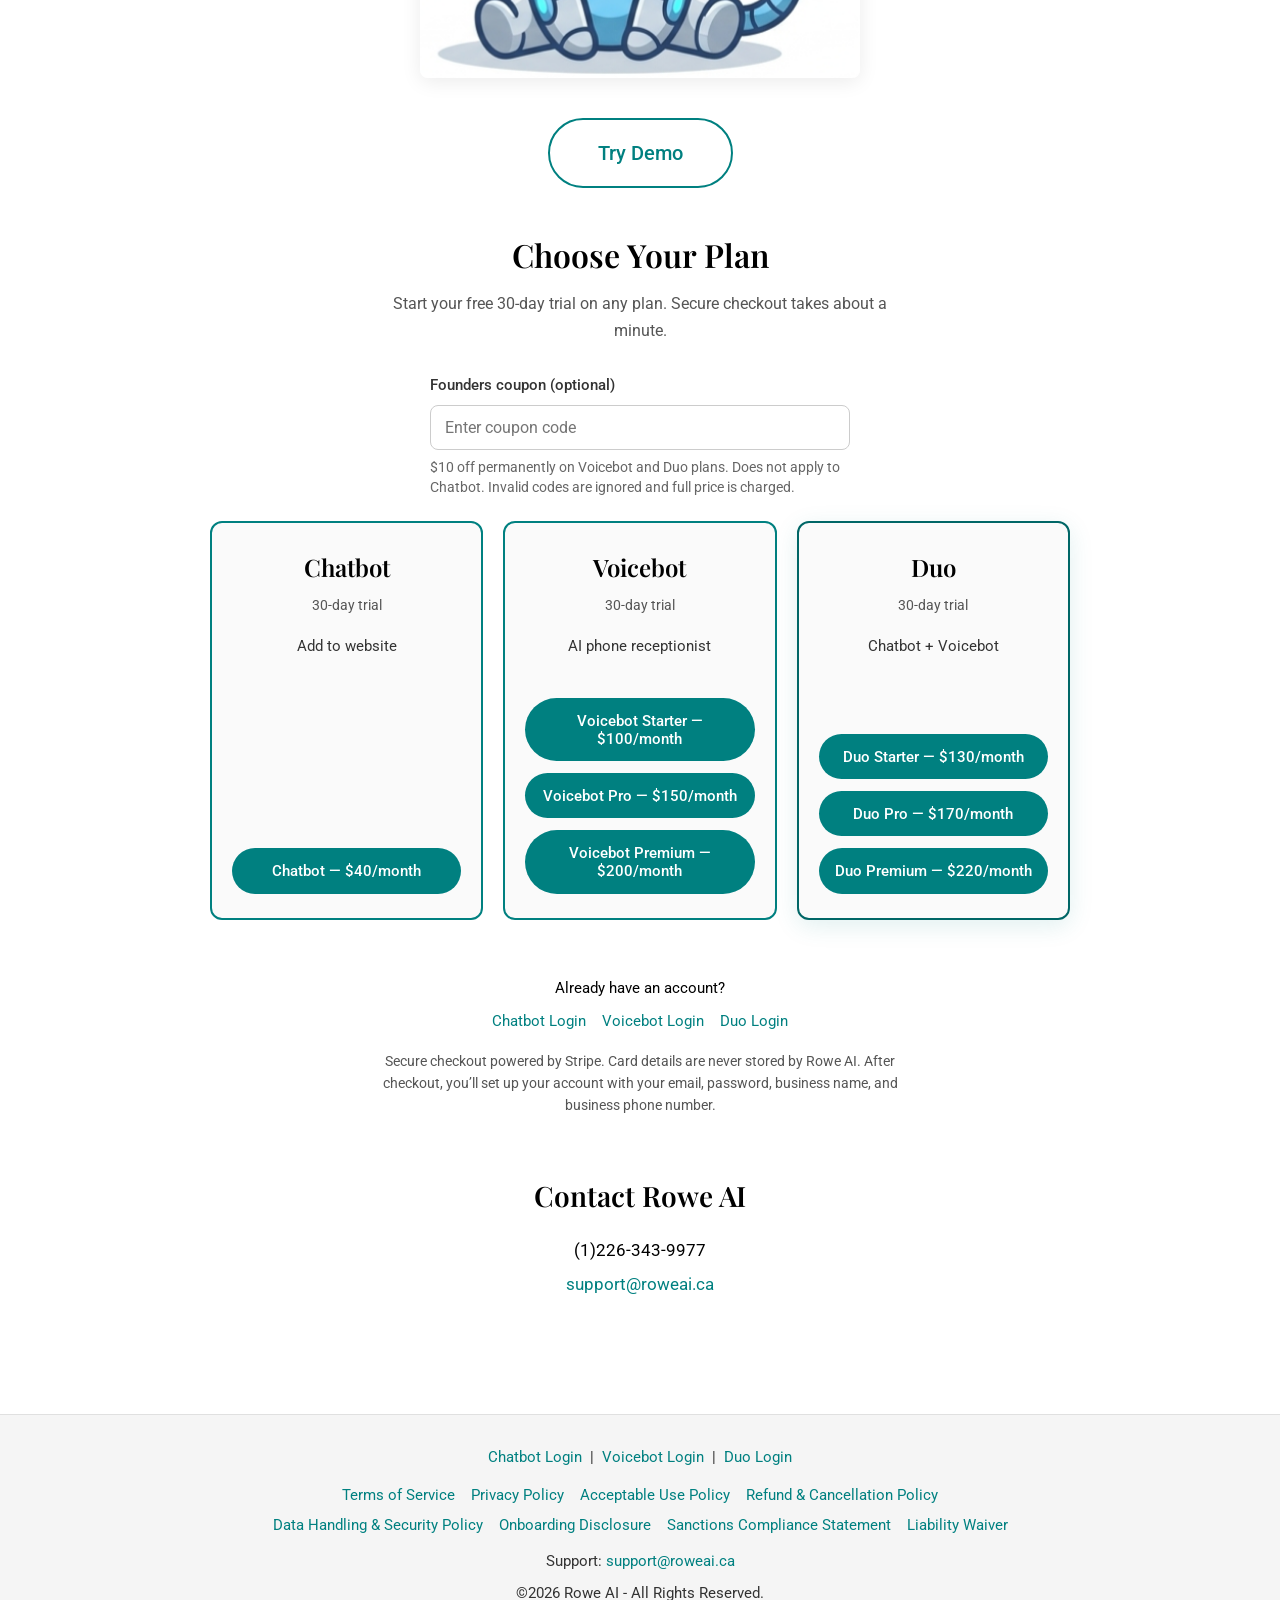
==== commit 4b137fff: "Add coupon field and scroll to plans after abandoned checkout Co-authored-by: Cursor <cursoragent@cu" ====
--- a/index.html
+++ b/index.html
@@ -150,6 +150,7 @@
       margin: 2.5rem auto 1rem;
       max-width: 1100px;
       width: 100%;
+      scroll-margin-top: 1.5rem;
     }
 
     .plan-section h2 {
@@ -265,6 +266,47 @@
 
     .plan-checkout-status.is-error {
       color: #b42318;
+    }
+
+    .plan-coupon-wrap {
+      margin: 0 auto 1.5rem;
+      max-width: 420px;
+      text-align: left;
+    }
+
+    .plan-coupon-wrap label {
+      display: block;
+      font-family: "Roboto", sans-serif;
+      font-size: 0.95rem;
+      font-weight: 500;
+      color: #333333;
+      margin-bottom: 0.4rem;
+    }
+
+    .plan-coupon-wrap input {
+      width: 100%;
+      box-sizing: border-box;
+      border: 1px solid #cccccc;
+      border-radius: 8px;
+      padding: 0.75rem 0.9rem;
+      font-family: "Roboto", sans-serif;
+      font-size: 1rem;
+      color: #111111;
+      background: #ffffff;
+    }
+
+    .plan-coupon-wrap input:focus {
+      outline: 2px solid #008080;
+      outline-offset: 1px;
+      border-color: #008080;
+    }
+
+    .plan-coupon-note {
+      font-family: "Roboto", sans-serif;
+      font-size: 0.85rem;
+      color: #666666;
+      line-height: 1.45;
+      margin: 0.5rem 0 0;
     }
 
     .demo-btn {
@@ -605,9 +647,23 @@
         <a class="demo-btn" href="/instant-demo/">Try Demo</a>
       </div>
 
-      <section class="plan-section" aria-labelledby="plan-heading">
+      <section class="plan-section" id="plans" aria-labelledby="plan-heading">
         <h2 id="plan-heading">Choose Your Plan</h2>
         <p class="plan-intro">Start your free 30-day trial on any plan. Secure checkout takes about a minute.</p>
+        <div class="plan-coupon-wrap">
+          <label for="founders-coupon-code">Founders coupon (optional)</label>
+          <input
+            id="founders-coupon-code"
+            type="text"
+            placeholder="Enter coupon code"
+            autocomplete="off"
+            spellcheck="false"
+          />
+          <p class="plan-coupon-note">
+            $10 off permanently on Voicebot and Duo plans. Does not apply to Chatbot.
+            Invalid codes are ignored and full price is charged.
+          </p>
+        </div>
         <div class="plan-grid">
           <article class="plan-card">
             <h3>Chatbot</h3>
@@ -622,9 +678,9 @@
             <p class="plan-trial">30-day trial</p>
             <p class="plan-tagline">AI phone receptionist</p>
             <div class="plan-buttons">
-              <button type="button" data-plan="voicebot_starter">Voicebot Starter — $100/month</button>
-              <button type="button" data-plan="voicebot_pro">Voicebot Pro — $150/month</button>
-              <button type="button" data-plan="voicebot_premium">Voicebot Premium — $200/month</button>
+              <button type="button" data-plan="starter">Voicebot Starter — $100/month</button>
+              <button type="button" data-plan="pro">Voicebot Pro — $150/month</button>
+              <button type="button" data-plan="premium">Voicebot Premium — $200/month</button>
             </div>
           </article>
           <article class="plan-card plan-card--featured">
@@ -690,6 +746,17 @@
     var API_URL = "https://ai-platform-backend-ulqs.onrender.com";
     var statusEl = document.getElementById("plan-checkout-status");
     var planButtons = document.querySelectorAll(".plan-card button[data-plan]");
+    var couponInput = document.getElementById("founders-coupon-code");
+    var plansSection = document.getElementById("plans") || document.getElementById("plan-heading");
+
+    var COUPON_ELIGIBLE = {
+      starter: true,
+      pro: true,
+      premium: true,
+      duo_starter: true,
+      duo_pro: true,
+      duo_premium: true,
+    };
 
     var urlParams = new URLSearchParams(window.location.search);
     var referralFromUrl = urlParams.get("ref");
@@ -697,6 +764,25 @@
       sessionStorage.setItem("rowe_referral_code", referralFromUrl.trim());
     }
 
+    function scrollToPlans() {
+      if (!plansSection) return;
+      plansSection.scrollIntoView({ behavior: "smooth", block: "start" });
+    }
+
+    function shouldScrollToPlans() {
+      if (urlParams.get("checkout") === "cancelled") return true;
+      var hash = (window.location.hash || "").replace(/^#/, "");
+      return hash === "plans" || hash === "plan-heading";
+    }
+
+    if (shouldScrollToPlans()) {
+      window.setTimeout(scrollToPlans, 50);
+    }
+
+    window.addEventListener("hashchange", function () {
+      if (shouldScrollToPlans()) scrollToPlans();
+    });
+
     function setStatus(message, isError) {
       if (!statusEl) return;
       statusEl.textContent = message || "";
@@ -717,14 +803,19 @@
         var referralCode =
           sessionStorage.getItem("rowe_referral_code") || referralFromUrl || null;
         var deviceFingerprint = await RoweDeviceFingerprint.getDeviceFingerprint();
+        var payload = {
+          referral_code: referralCode,
+          device_fingerprint: deviceFingerprint,
+          plan_type: planType,
+        };
+        var couponCode = (couponInput && couponInput.value || "").trim();
+        if (couponCode && COUPON_ELIGIBLE[planType]) {
+          payload.couponCode = couponCode;
+        }
         var response = await fetch(API_URL + "/create-checkout-session", {
           method: "POST",
           headers: { "Content-Type": "application/json" },
-          body: JSON.stringify({
-            referral_code: referralCode,
-            device_fingerprint: deviceFingerprint,
-            plan_type: planType,
-          }),
+          body: JSON.stringify(payload),
         });
         var data = await response.json();
         if (!response.ok) {
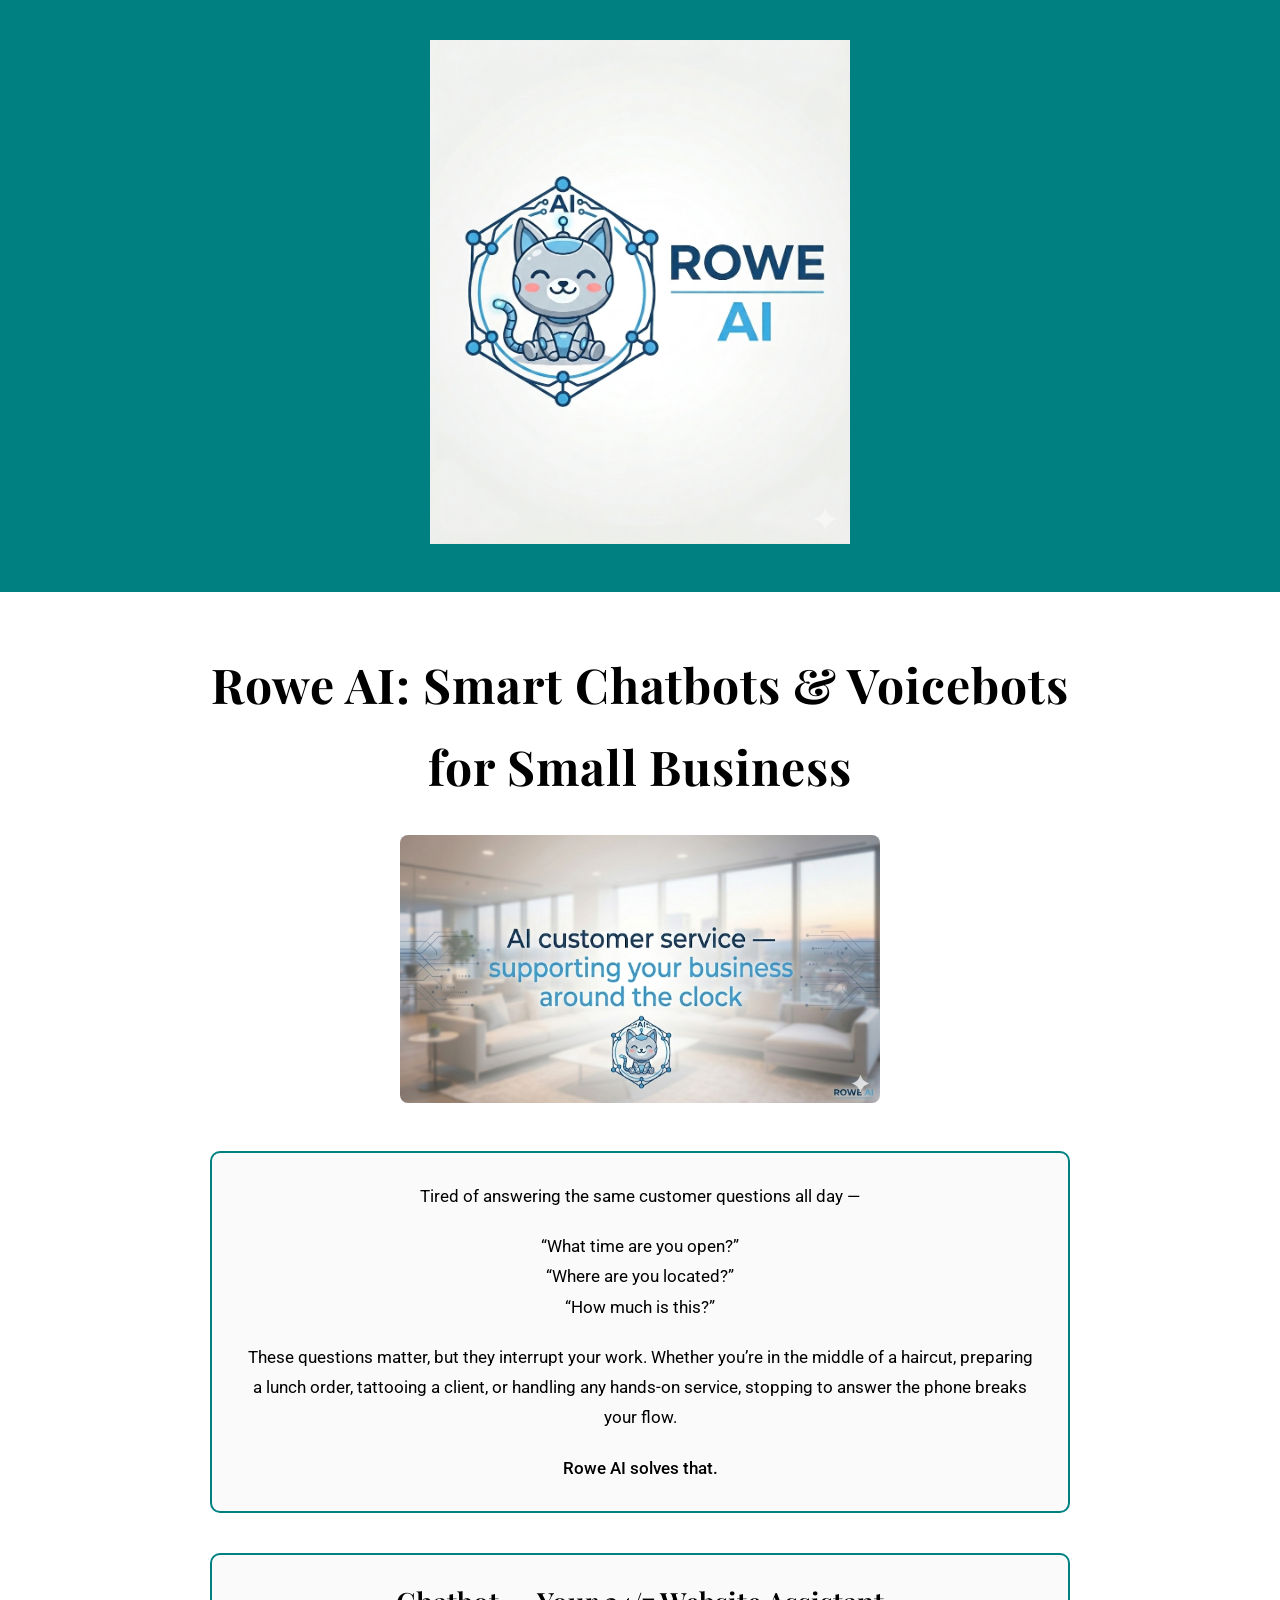
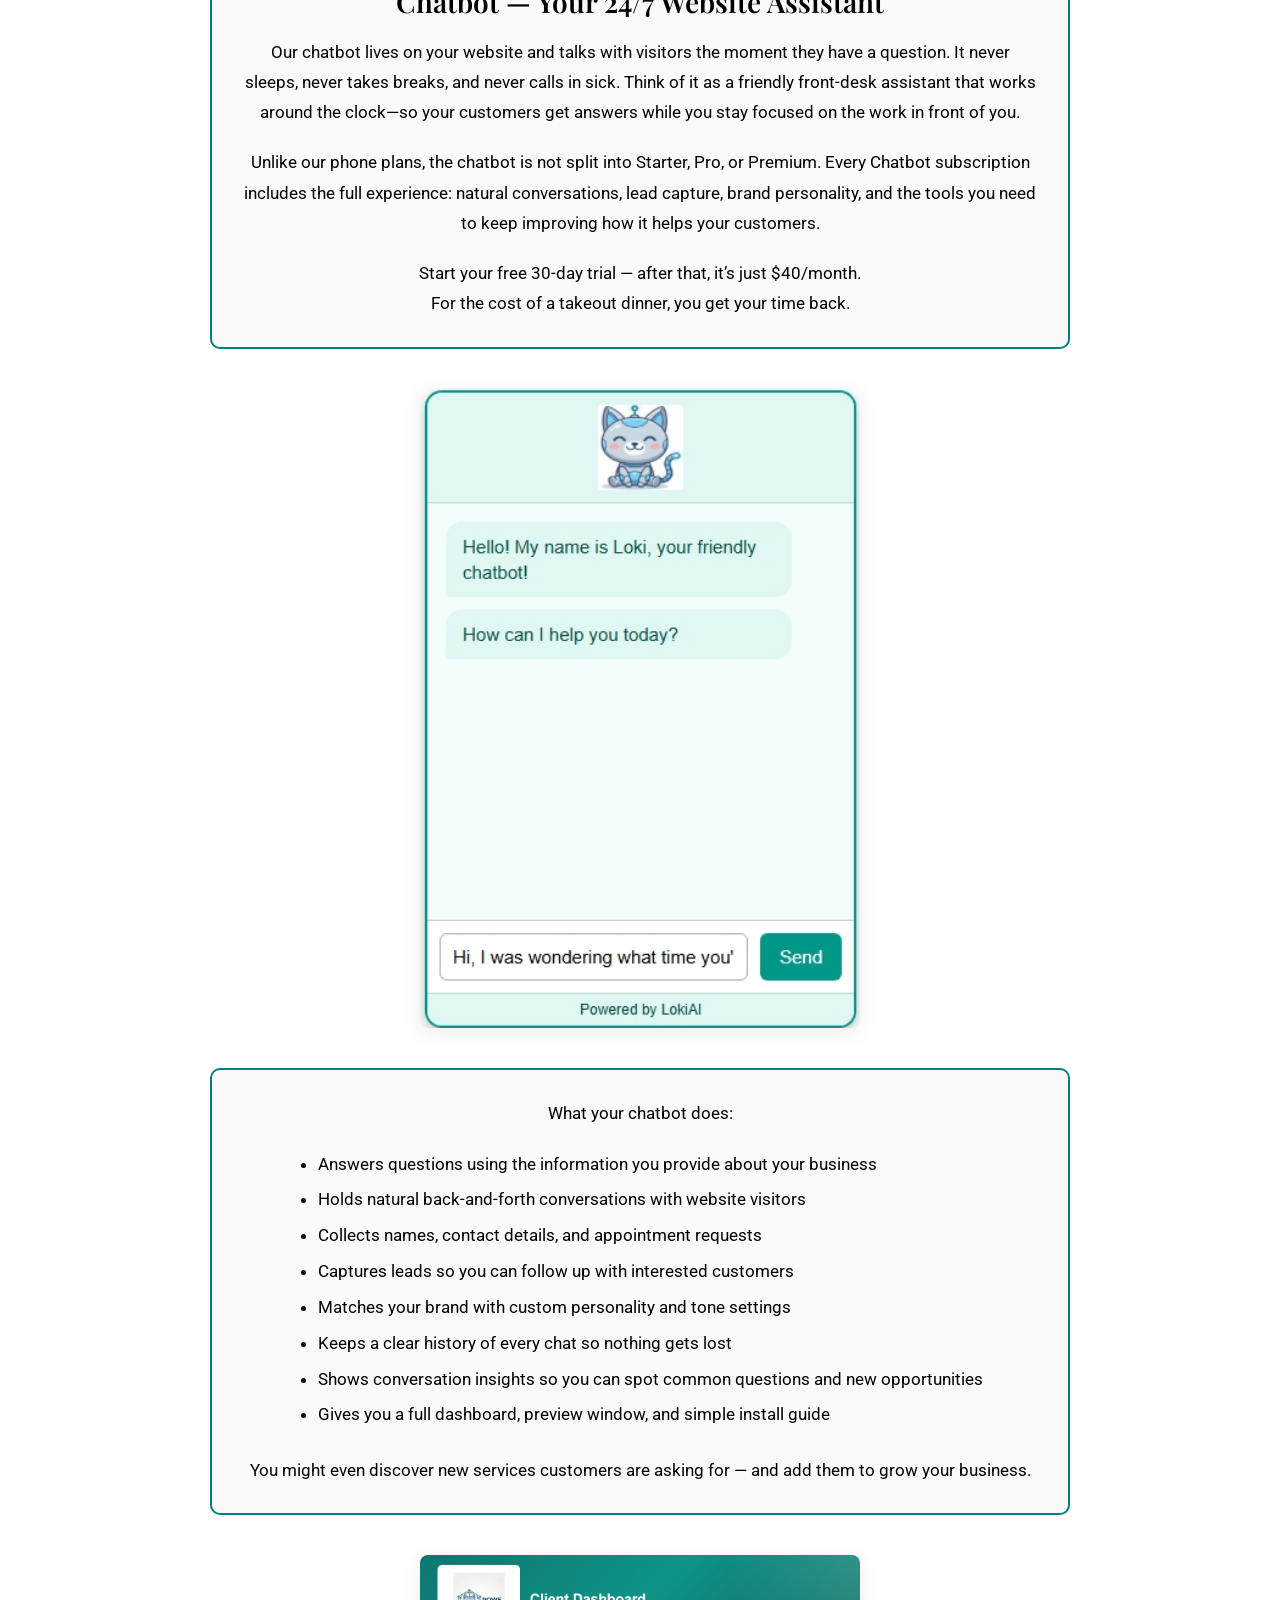
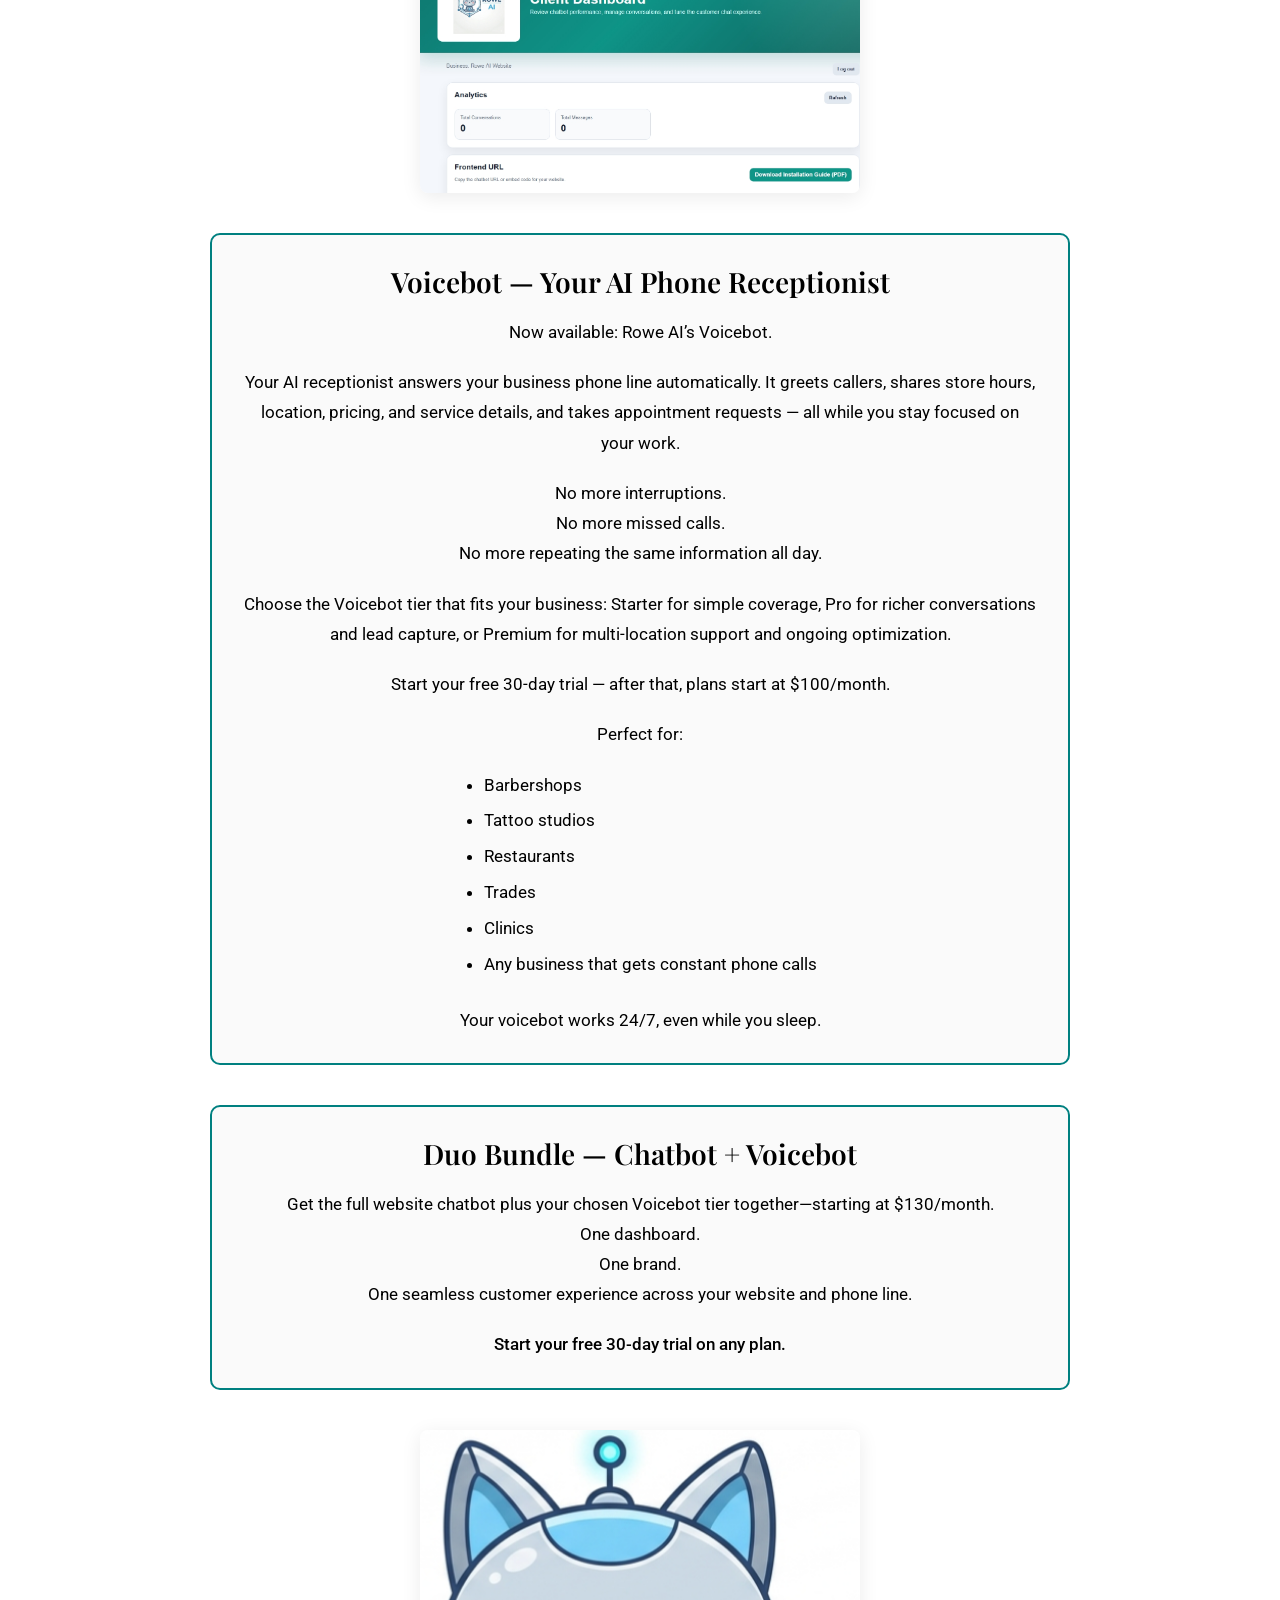
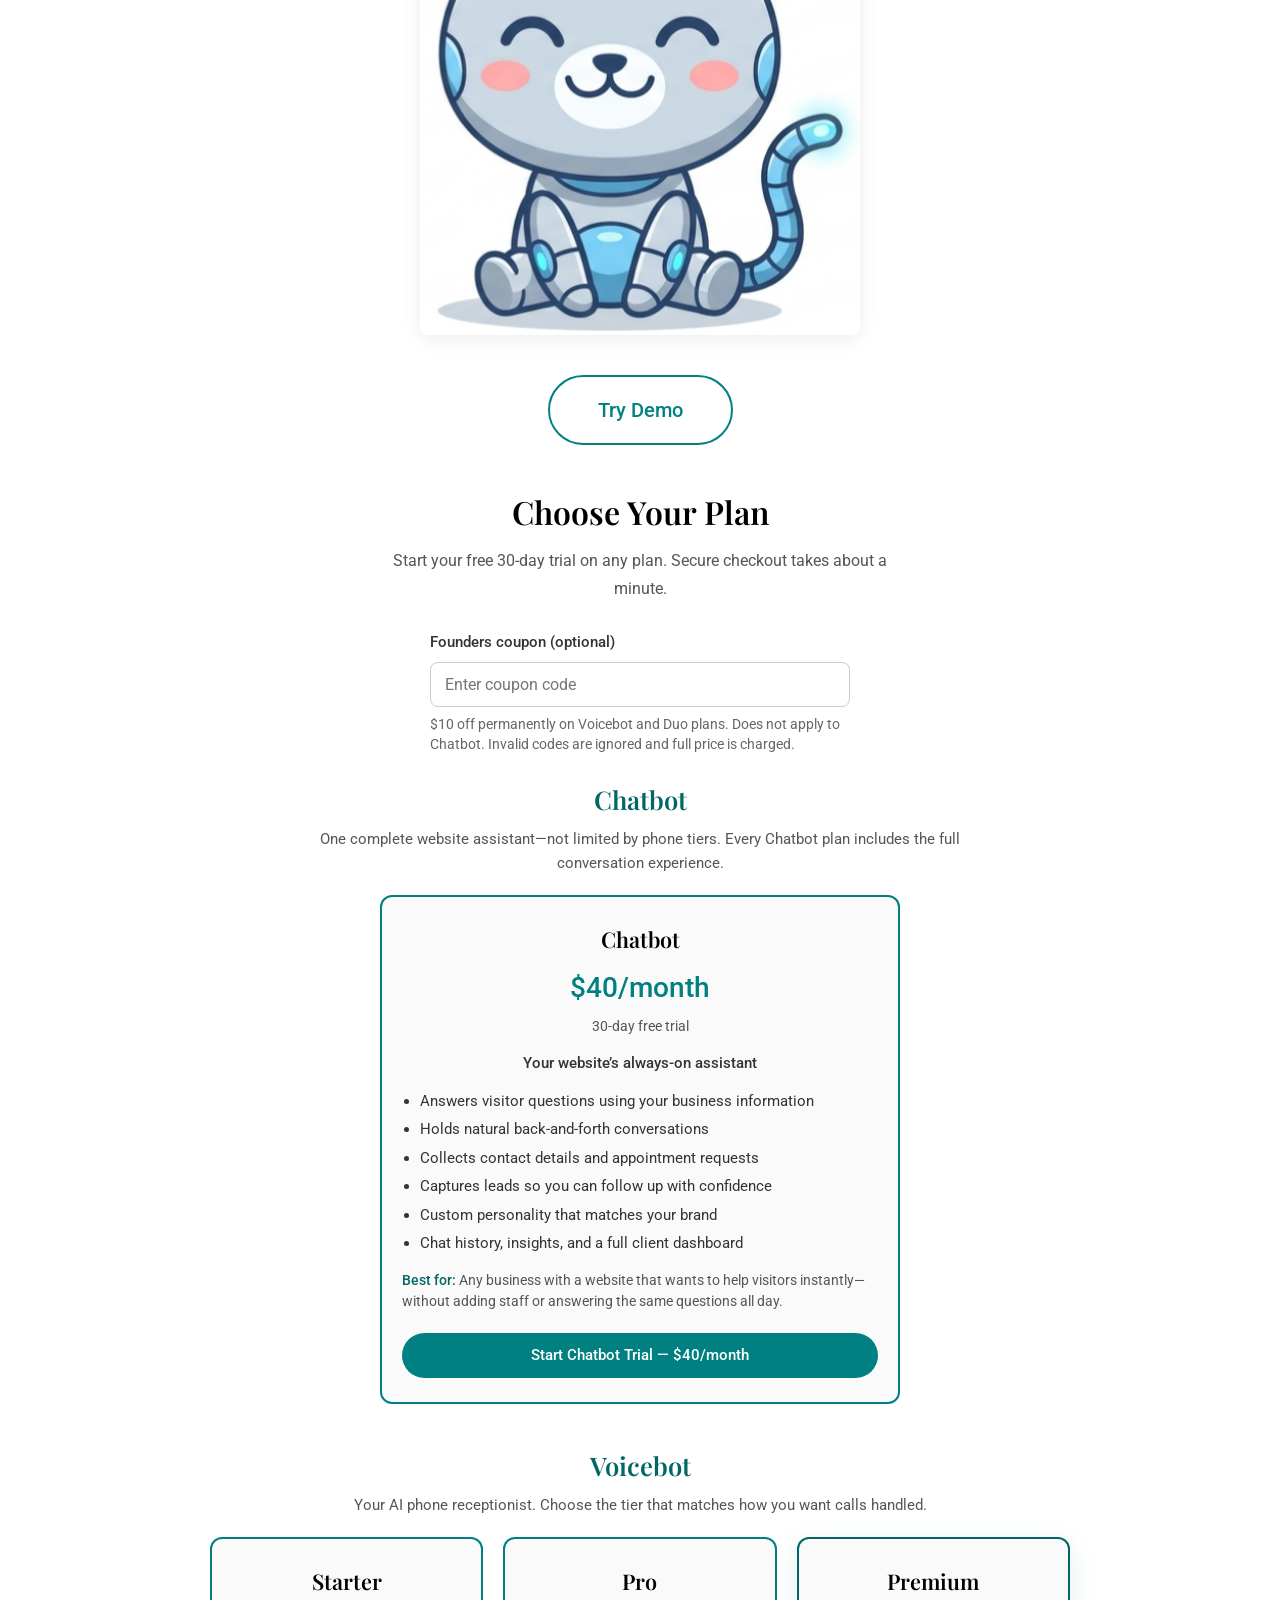
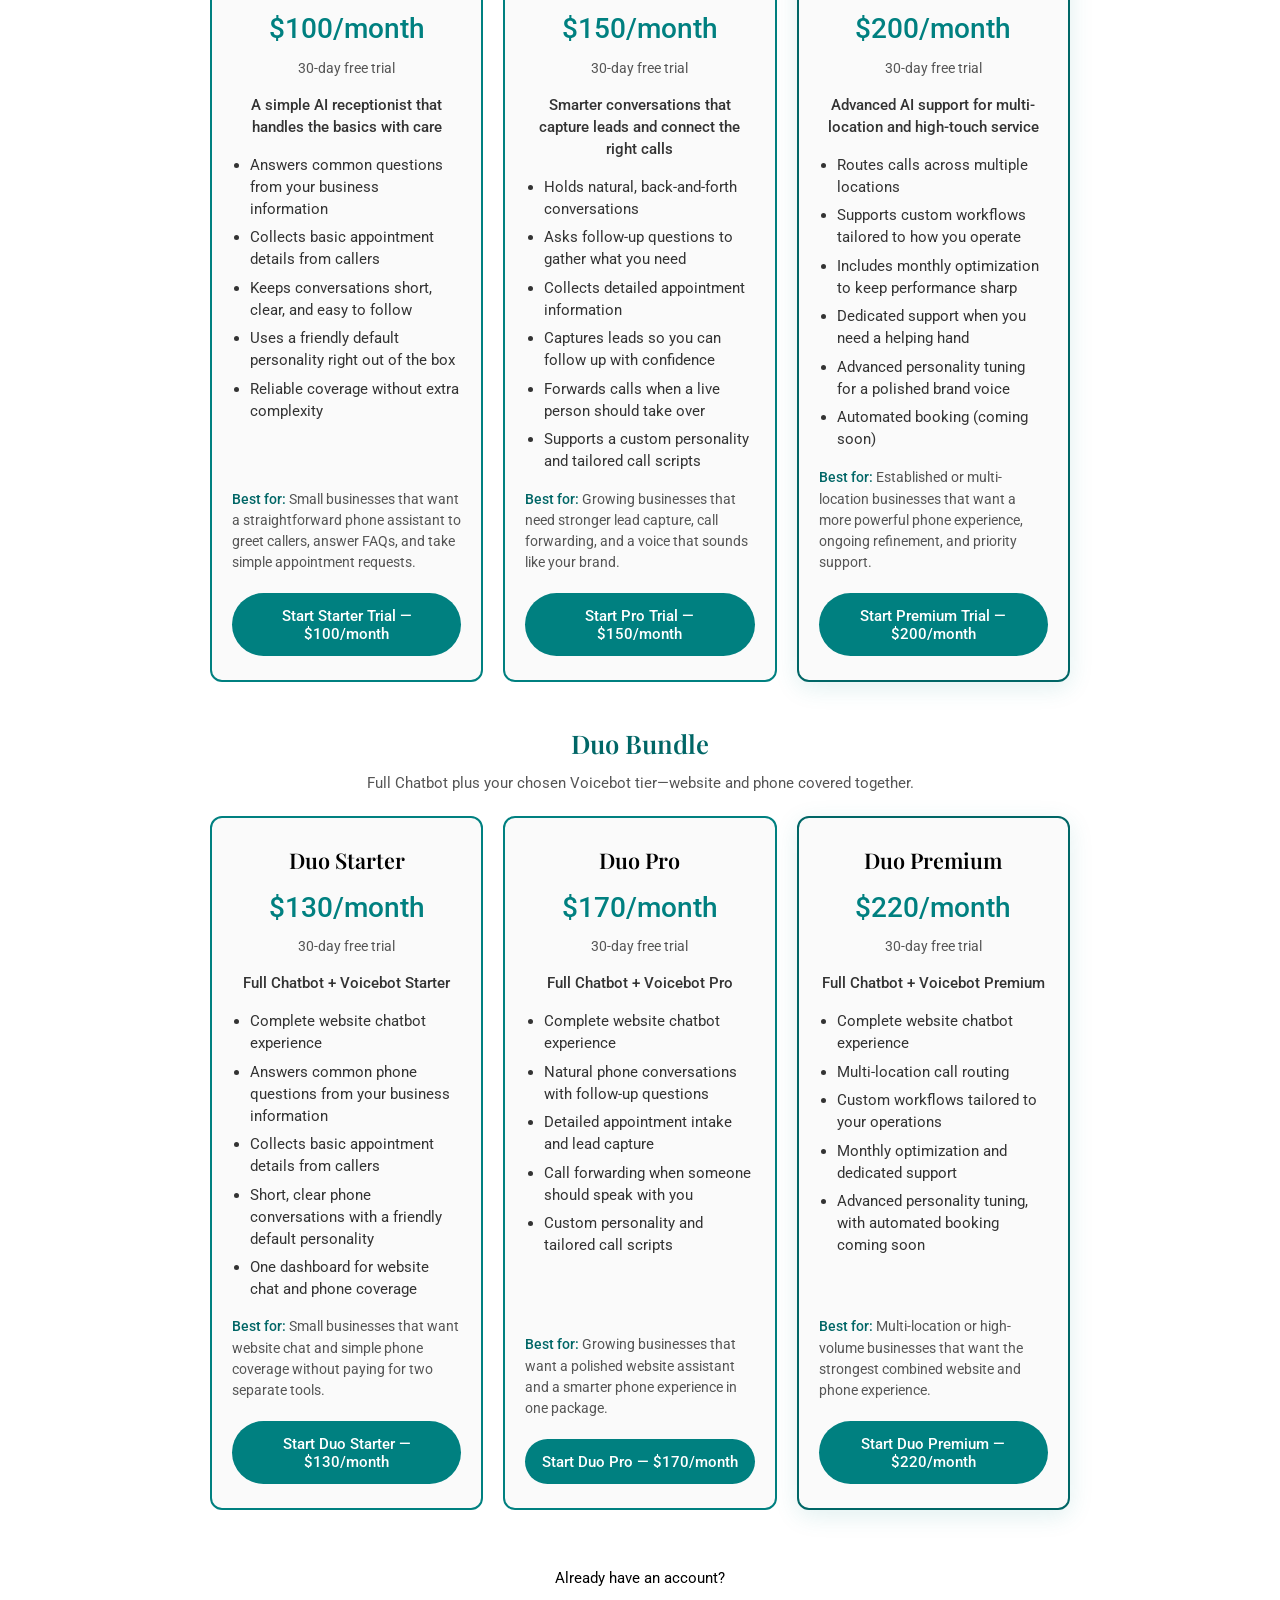
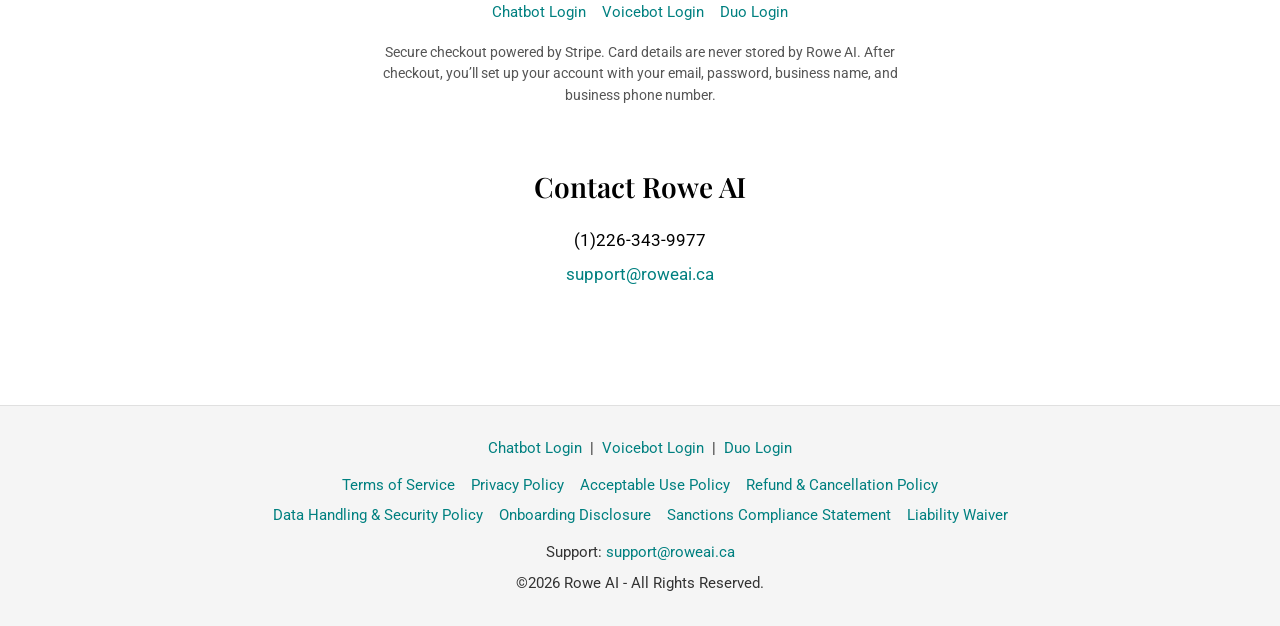
==== commit 57b5ce3b: "Add plan tier descriptions and expand chatbot marketing copy Co-authored-by: Cursor <cursoragent@cur" ====
--- a/index.html
+++ b/index.html
@@ -168,11 +168,44 @@
       max-width: 520px;
     }
 
+    .plan-group {
+      margin: 0 0 2.5rem;
+    }
+
+    .plan-group:last-of-type {
+      margin-bottom: 0;
+    }
+
+    .plan-group-title {
+      font-family: "Playfair Display", serif;
+      font-size: clamp(1.25rem, 3vw, 1.6rem);
+      font-weight: 600;
+      color: #006666;
+      margin: 0 0 0.4rem;
+      text-align: center;
+    }
+
+    .plan-group-intro {
+      font-family: "Roboto", sans-serif;
+      font-size: 0.95rem;
+      color: #555555;
+      margin: 0 auto 1.25rem;
+      max-width: 640px;
+      text-align: center;
+      line-height: 1.55;
+    }
+
     .plan-grid {
       display: grid;
       grid-template-columns: repeat(3, 1fr);
       gap: 1.25rem;
       text-align: left;
+    }
+
+    .plan-grid--single {
+      grid-template-columns: 1fr;
+      max-width: 520px;
+      margin: 0 auto;
     }
 
     .plan-card {
@@ -190,13 +223,18 @@
       box-shadow: 0 6px 24px rgba(0, 128, 128, 0.12);
     }
 
-    .plan-card h3 {
+    .plan-card h3,
+    .plan-card h4 {
       font-family: "Playfair Display", serif;
       font-size: 1.5rem;
       font-weight: 600;
       margin: 0 0 0.35rem;
       text-align: center;
       color: #000000;
+    }
+
+    .plan-card h4 {
+      font-size: 1.35rem;
     }
 
     .plan-price {
@@ -210,16 +248,47 @@
     .plan-trial {
       font-size: 0.9rem;
       color: #555555;
-      margin: 0 0 1rem;
+      margin: 0 0 0.75rem;
       text-align: center;
     }
 
     .plan-tagline {
       font-size: 0.95rem;
       color: #333333;
+      margin: 0 0 1rem;
+      text-align: center;
+      font-weight: 500;
+      line-height: 1.45;
+    }
+
+    .plan-features {
+      margin: 0 0 1rem;
+      padding-left: 1.15rem;
+      color: #333333;
+      font-size: 0.92rem;
+      line-height: 1.5;
+      flex: 1;
+    }
+
+    .plan-features li {
+      margin-bottom: 0.4rem;
+    }
+
+    .plan-features li:last-child {
+      margin-bottom: 0;
+    }
+
+    .plan-best-for {
+      font-size: 0.88rem;
+      color: #555555;
+      line-height: 1.5;
       margin: 0 0 1.25rem;
-      text-align: center;
-      min-height: 2.75rem;
+      text-align: left;
+    }
+
+    .plan-best-for strong {
+      color: #006666;
+      font-weight: 500;
     }
 
     .plan-card .plan-buttons {
@@ -516,8 +585,12 @@
 
       .plan-grid {
         grid-template-columns: 1fr;
-        max-width: 360px;
+        max-width: 420px;
         margin: 0 auto;
+      }
+
+      .plan-grid--single {
+        max-width: 420px;
       }
 
       .plan-card button {
@@ -577,7 +650,8 @@
 
       <div class="text-box">
         <h2>Chatbot &mdash; Your 24/7 Website Assistant</h2>
-        <p>Our chatbot sits right on your website and answers customer questions instantly. It never sleeps, never takes breaks, and never calls in sick. It&rsquo;s like having a personal secretary who works around the clock.</p>
+        <p>Our chatbot lives on your website and talks with visitors the moment they have a question. It never sleeps, never takes breaks, and never calls in sick. Think of it as a friendly front-desk assistant that works around the clock&mdash;so your customers get answers while you stay focused on the work in front of you.</p>
+        <p>Unlike our phone plans, the chatbot is not split into Starter, Pro, or Premium. Every Chatbot subscription includes the full experience: natural conversations, lead capture, brand personality, and the tools you need to keep improving how it helps your customers.</p>
         <p>Start your free 30-day trial &mdash; after that, it&rsquo;s just $40/month.<br />
         For the cost of a takeout dinner, you get your time back.</p>
       </div>
@@ -589,15 +663,16 @@
       />
 
       <div class="text-box">
-        <p>Your chatbot includes:</p>
+        <p>What your chatbot does:</p>
         <ul>
-          <li>Chat history</li>
-          <li>Conversation analytics</li>
-          <li>Custom personality settings</li>
-          <li>A full client dashboard</li>
-          <li>A preview window to test responses</li>
-          <li>A PDF installation guide</li>
-          <li>Password management</li>
+          <li>Answers questions using the information you provide about your business</li>
+          <li>Holds natural back-and-forth conversations with website visitors</li>
+          <li>Collects names, contact details, and appointment requests</li>
+          <li>Captures leads so you can follow up with interested customers</li>
+          <li>Matches your brand with custom personality and tone settings</li>
+          <li>Keeps a clear history of every chat so nothing gets lost</li>
+          <li>Shows conversation insights so you can spot common questions and new opportunities</li>
+          <li>Gives you a full dashboard, preview window, and simple install guide</li>
         </ul>
         <p>You might even discover new services customers are asking for &mdash; and add them to grow your business.</p>
       </div>
@@ -611,10 +686,11 @@
       <div class="text-box">
         <h2>Voicebot &mdash; Your AI Phone Receptionist</h2>
         <p>Now available: Rowe AI&rsquo;s Voicebot.</p>
-        <p>Your AI receptionist answers your business phone line automatically. It greets callers, provides store hours, location, pricing, service details, and even takes appointment requests &mdash; all while you stay focused on your work.</p>
+        <p>Your AI receptionist answers your business phone line automatically. It greets callers, shares store hours, location, pricing, and service details, and takes appointment requests &mdash; all while you stay focused on your work.</p>
         <p>No more interruptions.<br />
         No more missed calls.<br />
         No more repeating the same information all day.</p>
+        <p>Choose the Voicebot tier that fits your business: Starter for simple coverage, Pro for richer conversations and lead capture, or Premium for multi-location support and ongoing optimization.</p>
         <p>Start your free 30-day trial &mdash; after that, plans start at $100/month.</p>
         <p>Perfect for:</p>
         <ul>
@@ -630,10 +706,10 @@
 
       <div class="text-box">
         <h2>Duo Bundle &mdash; Chatbot + Voicebot</h2>
-        <p>Get both the website chatbot and the AI phone receptionist together starting at $130/month.<br />
+        <p>Get the full website chatbot plus your chosen Voicebot tier together&mdash;starting at $130/month.<br />
         One dashboard.<br />
         One brand.<br />
-        One seamless customer experience.</p>
+        One seamless customer experience across your website and phone line.</p>
         <p class="text-emphasis">Start your free 30-day trial on any plan.</p>
       </div>
 
@@ -664,35 +740,168 @@
             Invalid codes are ignored and full price is charged.
           </p>
         </div>
-        <div class="plan-grid">
-          <article class="plan-card">
-            <h3>Chatbot</h3>
-            <p class="plan-trial">30-day trial</p>
-            <p class="plan-tagline">Add to website</p>
-            <div class="plan-buttons">
-              <button type="button" data-plan="chatbot">Chatbot — $40/month</button>
-            </div>
-          </article>
-          <article class="plan-card">
-            <h3>Voicebot</h3>
-            <p class="plan-trial">30-day trial</p>
-            <p class="plan-tagline">AI phone receptionist</p>
-            <div class="plan-buttons">
-              <button type="button" data-plan="starter">Voicebot Starter — $100/month</button>
-              <button type="button" data-plan="pro">Voicebot Pro — $150/month</button>
-              <button type="button" data-plan="premium">Voicebot Premium — $200/month</button>
-            </div>
-          </article>
-          <article class="plan-card plan-card--featured">
-            <h3>Duo</h3>
-            <p class="plan-trial">30-day trial</p>
-            <p class="plan-tagline">Chatbot + Voicebot</p>
-            <div class="plan-buttons">
-              <button type="button" data-plan="duo_starter">Duo Starter — $130/month</button>
-              <button type="button" data-plan="duo_pro">Duo Pro — $170/month</button>
-              <button type="button" data-plan="duo_premium">Duo Premium — $220/month</button>
-            </div>
-          </article>
+        <div class="plan-group">
+          <h3 class="plan-group-title">Chatbot</h3>
+          <p class="plan-group-intro">
+            One complete website assistant&mdash;not limited by phone tiers.
+            Every Chatbot plan includes the full conversation experience.
+          </p>
+          <div class="plan-grid plan-grid--single">
+            <article class="plan-card">
+              <h4>Chatbot</h4>
+              <p class="plan-price">$40/month</p>
+              <p class="plan-trial">30-day free trial</p>
+              <p class="plan-tagline">Your website&rsquo;s always-on assistant</p>
+              <ul class="plan-features">
+                <li>Answers visitor questions using your business information</li>
+                <li>Holds natural back-and-forth conversations</li>
+                <li>Collects contact details and appointment requests</li>
+                <li>Captures leads so you can follow up with confidence</li>
+                <li>Custom personality that matches your brand</li>
+                <li>Chat history, insights, and a full client dashboard</li>
+              </ul>
+              <p class="plan-best-for">
+                <strong>Best for:</strong> Any business with a website that wants to help visitors instantly&mdash;without adding staff or answering the same questions all day.
+              </p>
+              <div class="plan-buttons">
+                <button type="button" data-plan="chatbot">Start Chatbot Trial — $40/month</button>
+              </div>
+            </article>
+          </div>
+        </div>
+
+        <div class="plan-group">
+          <h3 class="plan-group-title">Voicebot</h3>
+          <p class="plan-group-intro">
+            Your AI phone receptionist. Choose the tier that matches how you want calls handled.
+          </p>
+          <div class="plan-grid">
+            <article class="plan-card">
+              <h4>Starter</h4>
+              <p class="plan-price">$100/month</p>
+              <p class="plan-trial">30-day free trial</p>
+              <p class="plan-tagline">A simple AI receptionist that handles the basics with care</p>
+              <ul class="plan-features">
+                <li>Answers common questions from your business information</li>
+                <li>Collects basic appointment details from callers</li>
+                <li>Keeps conversations short, clear, and easy to follow</li>
+                <li>Uses a friendly default personality right out of the box</li>
+                <li>Reliable coverage without extra complexity</li>
+              </ul>
+              <p class="plan-best-for">
+                <strong>Best for:</strong> Small businesses that want a straightforward phone assistant to greet callers, answer FAQs, and take simple appointment requests.
+              </p>
+              <div class="plan-buttons">
+                <button type="button" data-plan="starter">Start Starter Trial — $100/month</button>
+              </div>
+            </article>
+            <article class="plan-card">
+              <h4>Pro</h4>
+              <p class="plan-price">$150/month</p>
+              <p class="plan-trial">30-day free trial</p>
+              <p class="plan-tagline">Smarter conversations that capture leads and connect the right calls</p>
+              <ul class="plan-features">
+                <li>Holds natural, back-and-forth conversations</li>
+                <li>Asks follow-up questions to gather what you need</li>
+                <li>Collects detailed appointment information</li>
+                <li>Captures leads so you can follow up with confidence</li>
+                <li>Forwards calls when a live person should take over</li>
+                <li>Supports a custom personality and tailored call scripts</li>
+              </ul>
+              <p class="plan-best-for">
+                <strong>Best for:</strong> Growing businesses that need stronger lead capture, call forwarding, and a voice that sounds like your brand.
+              </p>
+              <div class="plan-buttons">
+                <button type="button" data-plan="pro">Start Pro Trial — $150/month</button>
+              </div>
+            </article>
+            <article class="plan-card plan-card--featured">
+              <h4>Premium</h4>
+              <p class="plan-price">$200/month</p>
+              <p class="plan-trial">30-day free trial</p>
+              <p class="plan-tagline">Advanced AI support for multi-location and high-touch service</p>
+              <ul class="plan-features">
+                <li>Routes calls across multiple locations</li>
+                <li>Supports custom workflows tailored to how you operate</li>
+                <li>Includes monthly optimization to keep performance sharp</li>
+                <li>Dedicated support when you need a helping hand</li>
+                <li>Advanced personality tuning for a polished brand voice</li>
+                <li>Automated booking (coming soon)</li>
+              </ul>
+              <p class="plan-best-for">
+                <strong>Best for:</strong> Established or multi-location businesses that want a more powerful phone experience, ongoing refinement, and priority support.
+              </p>
+              <div class="plan-buttons">
+                <button type="button" data-plan="premium">Start Premium Trial — $200/month</button>
+              </div>
+            </article>
+          </div>
+        </div>
+
+        <div class="plan-group">
+          <h3 class="plan-group-title">Duo Bundle</h3>
+          <p class="plan-group-intro">
+            Full Chatbot plus your chosen Voicebot tier&mdash;website and phone covered together.
+          </p>
+          <div class="plan-grid">
+            <article class="plan-card">
+              <h4>Duo Starter</h4>
+              <p class="plan-price">$130/month</p>
+              <p class="plan-trial">30-day free trial</p>
+              <p class="plan-tagline">Full Chatbot + Voicebot Starter</p>
+              <ul class="plan-features">
+                <li>Complete website chatbot experience</li>
+                <li>Answers common phone questions from your business information</li>
+                <li>Collects basic appointment details from callers</li>
+                <li>Short, clear phone conversations with a friendly default personality</li>
+                <li>One dashboard for website chat and phone coverage</li>
+              </ul>
+              <p class="plan-best-for">
+                <strong>Best for:</strong> Small businesses that want website chat and simple phone coverage without paying for two separate tools.
+              </p>
+              <div class="plan-buttons">
+                <button type="button" data-plan="duo_starter">Start Duo Starter — $130/month</button>
+              </div>
+            </article>
+            <article class="plan-card">
+              <h4>Duo Pro</h4>
+              <p class="plan-price">$170/month</p>
+              <p class="plan-trial">30-day free trial</p>
+              <p class="plan-tagline">Full Chatbot + Voicebot Pro</p>
+              <ul class="plan-features">
+                <li>Complete website chatbot experience</li>
+                <li>Natural phone conversations with follow-up questions</li>
+                <li>Detailed appointment intake and lead capture</li>
+                <li>Call forwarding when someone should speak with you</li>
+                <li>Custom personality and tailored call scripts</li>
+              </ul>
+              <p class="plan-best-for">
+                <strong>Best for:</strong> Growing businesses that want a polished website assistant and a smarter phone experience in one package.
+              </p>
+              <div class="plan-buttons">
+                <button type="button" data-plan="duo_pro">Start Duo Pro — $170/month</button>
+              </div>
+            </article>
+            <article class="plan-card plan-card--featured">
+              <h4>Duo Premium</h4>
+              <p class="plan-price">$220/month</p>
+              <p class="plan-trial">30-day free trial</p>
+              <p class="plan-tagline">Full Chatbot + Voicebot Premium</p>
+              <ul class="plan-features">
+                <li>Complete website chatbot experience</li>
+                <li>Multi-location call routing</li>
+                <li>Custom workflows tailored to your operations</li>
+                <li>Monthly optimization and dedicated support</li>
+                <li>Advanced personality tuning, with automated booking coming soon</li>
+              </ul>
+              <p class="plan-best-for">
+                <strong>Best for:</strong> Multi-location or high-volume businesses that want the strongest combined website and phone experience.
+              </p>
+              <div class="plan-buttons">
+                <button type="button" data-plan="duo_premium">Start Duo Premium — $220/month</button>
+              </div>
+            </article>
+          </div>
         </div>
         <p class="plan-checkout-status" id="plan-checkout-status" role="status" aria-live="polite"></p>
       </section>
